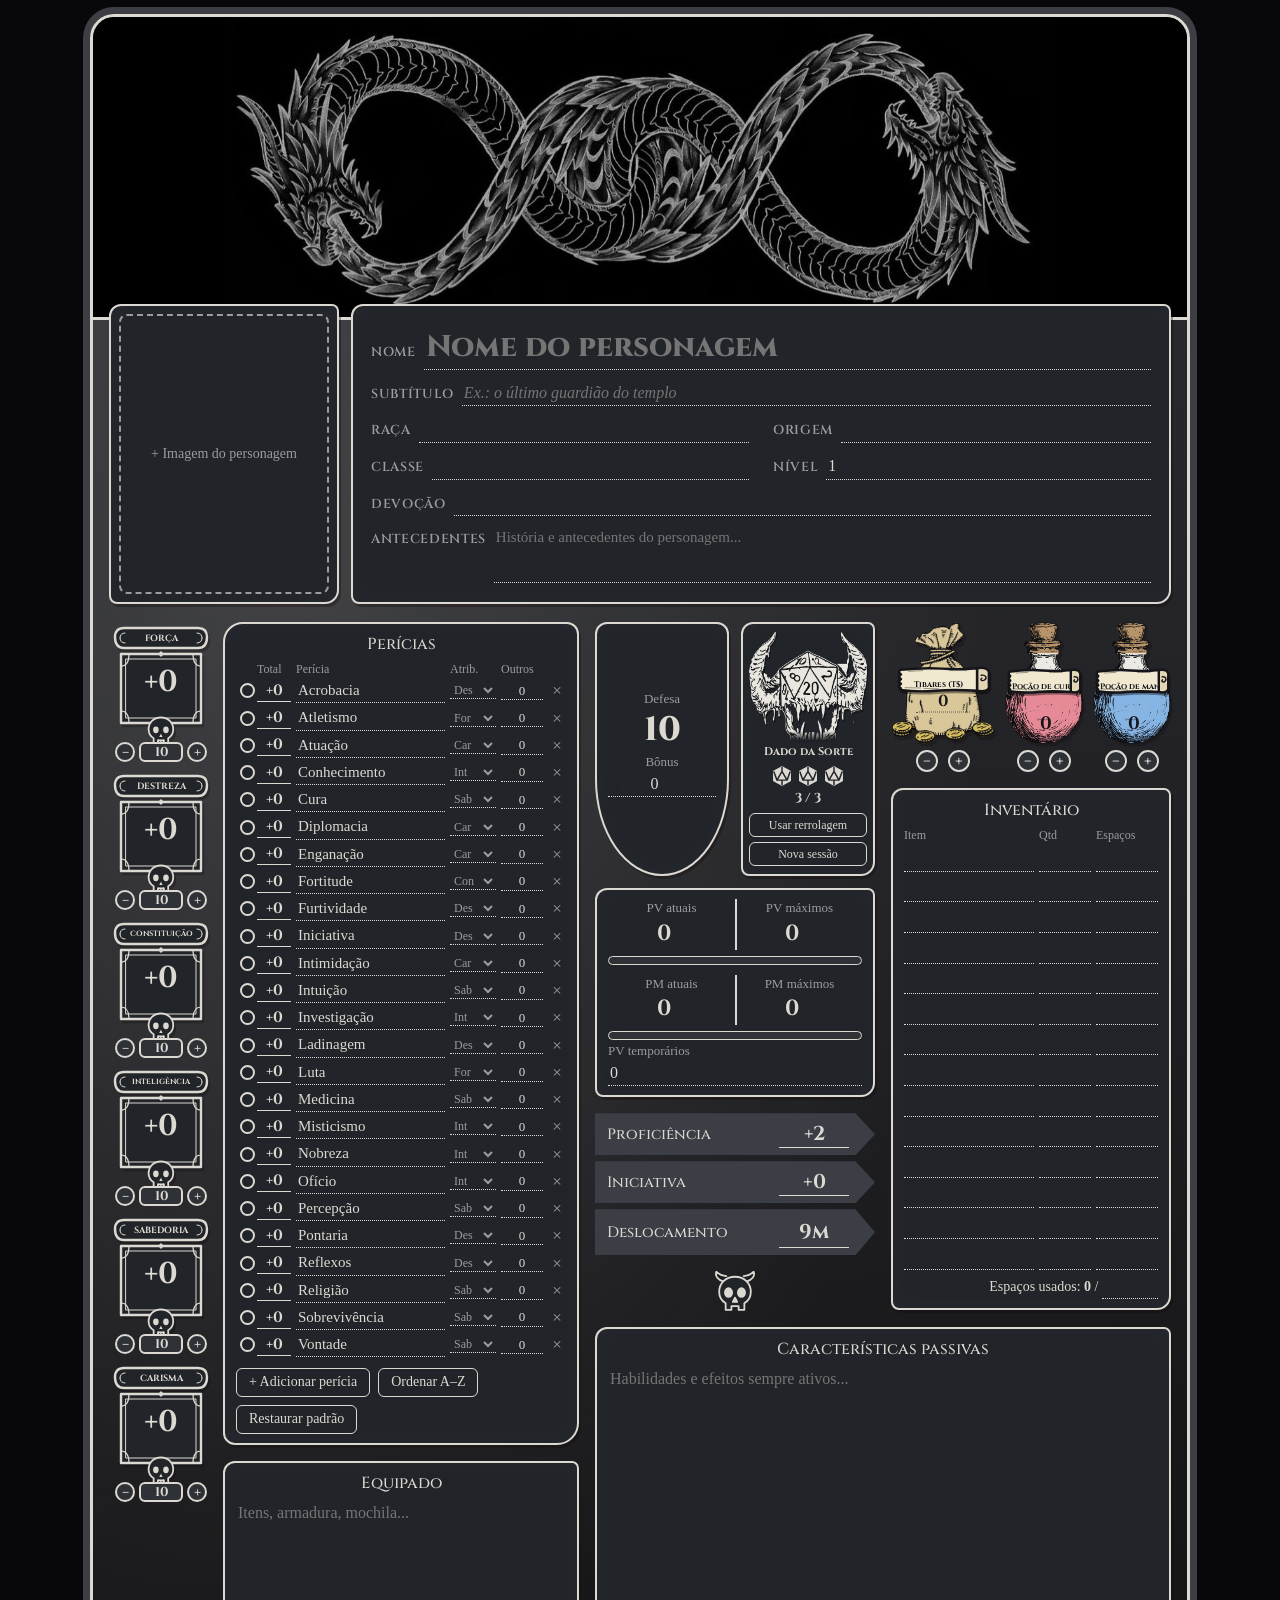
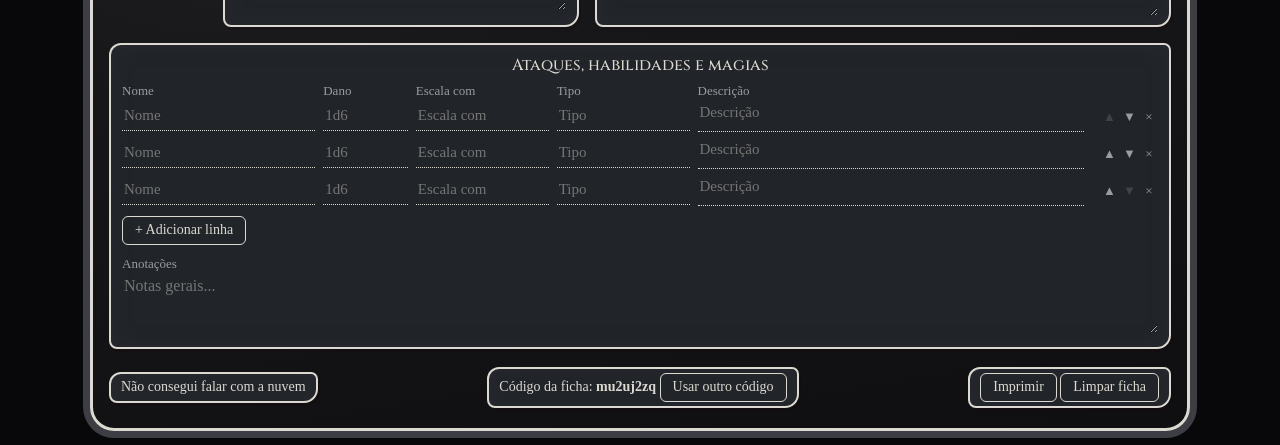
==== index.html @ 308808c6 "refactor: modularizar CSS, JS e ativos de imagem da ficha e mesa do mestre" ====
<!DOCTYPE html>
<html lang="pt-BR">
<head>
<meta charset="utf-8">
<meta name="color-scheme" content="dark">
<meta name="viewport" content="width=device-width, initial-scale=1, viewport-fit=cover">
<title>Ficha</title>
<link rel="stylesheet" href="https://fonts.googleapis.com/css2?family=Cinzel:wght@500;800&family=IM+Fell+English:ital@0;1&display=swap">
<link rel="stylesheet" href="css/theme.css">
<link rel="stylesheet" href="css/sheet.css">
</head>
<body>
<div class="mbar" id="mbar" hidden><span id="mtxt"></span><button type="button" id="mtog"></button></div>
<div class="sheet" id="sheet">
<div class="dragon"><img alt="Dois dragões em forma de infinito" src="assets/img/dragon-banner.jpg"></div>

<div class="top">
  <div class="box portrait">
    <label class="pic" id="pic" title="Toque para escolher a imagem do personagem"><img id="picimg" alt="Imagem do personagem" hidden><span id="picph">+ Imagem do personagem</span><input type="file" id="picfile" accept="image/*" hidden></label>
    <button type="button" id="picdel" hidden>Remover imagem</button>
    <input type="hidden" data-k="img">
  </div>
  <div class="box info">
    <label class="ir full nm"><span class="il">Nome</span><input data-k="nome" placeholder="Nome do personagem" aria-label="Nome do personagem"></label>
    <label class="ir full sb"><span class="il">Subtítulo</span><input data-k="subtitulo" placeholder="Ex.: o último guardião do templo"></label>
    <label class="ir"><span class="il">Raça</span><input data-k="raca"></label>
    <label class="ir"><span class="il">Origem</span><input data-k="origem"></label>
    <label class="ir"><span class="il">Classe</span><input data-k="classe"></label>
    <label class="ir"><span class="il">Nível</span><input data-k="nivel" id="nivel" type="number" min="1" max="20" value="1"></label>
    <label class="ir full"><span class="il">Devoção</span><input data-k="devocao"></label>
    <label class="ir full bg"><span class="il">Antecedentes</span><textarea class="hx" rows="2" data-k="antecedentes" placeholder="História e antecedentes do personagem..."></textarea></label>
  </div>
</div>

<div class="main">
  <div class="left">
    <div class="stones" id="stones"></div>
    <div class="col">
      <div class="box skills"><h2>Perícias</h2><div class="hd"><span></span><span>Total</span><span>Perícia</span><span>Atrib.</span><span>Outros</span><span></span></div><div id="skills"></div><div class="row2"><button id="addsk">+ Adicionar perícia</button><button id="srtsk" title="Coloca as perícias em ordem alfabética">Ordenar A–Z</button><button id="rstsk" title="Traz de volta as perícias padrão removidas">Restaurar padrão</button></div></div>
      <div class="box"><h2>Equipado</h2><textarea data-k="eqp" placeholder="Itens, armadura, mochila..." style="min-height:110px"></textarea></div>
    </div>
  </div>

  <div class="mr"><div class="mrt">
  <div class="col">
    <div class="vit">
      <div class="vcol"><div class="box shield"><span class="l">Defesa</span><strong id="defesa">10</strong><span class="l">Bônus</span><input data-k="defx" id="defx" type="number" value="0"></div><div class="box dado"><img alt="" src="assets/img/d20-lucky.png"><div class="dt">Dado da Sorte</div><div class="pips" id="pips"></div><div class="dcnt" id="dcnt">3 / 3</div><input type="number" id="dado" data-k="dado" value="3" min="0" max="3" hidden aria-hidden="true"><div class="dbtn"><button type="button" id="dusar">Usar rerrolagem</button><button type="button" id="drec" title="Recarrega os 3 dados para uma nova sessão">Nova sessão</button></div></div></div>
      <div>
        <div class="box">
          <div class="book"><div><span class="l">PV atuais</span><input data-k="pv" id="pv" type="number" value="0"></div><div><span class="l">PV máximos</span><input data-k="pvm" id="pvm" type="number" value="0"></div></div>
          <div class="bar"><i id="bpv" style="background:var(--pv)"></i></div>
          <div class="book"><div><span class="l">PM atuais</span><input data-k="pm" id="pm" type="number" value="0"></div><div><span class="l">PM máximos</span><input data-k="pmm" id="pmm" type="number" value="0"></div></div>
          <div class="bar" style="margin-bottom:2px"><i id="bpm" style="background:var(--pm)"></i></div>
          <label><span class="l">PV temporários</span><input data-k="pvt" type="number" value="0"></label>
        </div>
      </div>
    </div>
    <div>
      <div class="sign"><span>Proficiência</span><strong id="prof">+2</strong></div>
      <div class="sign"><span>Iniciativa</span><strong id="ini">0</strong></div>
      <div class="sign"><span>Deslocamento</span><input data-k="desl" value="9m"></div>
    </div>
    <svg class="skull" viewBox="0 0 64 64" fill="var(--paper)" stroke="var(--ink)" stroke-width="2.5" stroke-linecap="round" stroke-linejoin="round" aria-hidden="true"><path d="M17 15C8 13 4 7 6 1c4 4 9 6 14 6M47 15c9-2 13-8 11-14-4 4-9 6-14 6" fill="none"/><path d="M32 8C19 8 10 17 10 29c0 8 4 13 9 16v9h8v-5h10v5h8v-9c5-3 9-8 9-16C54 17 45 8 32 8z"/><ellipse cx="23" cy="30" rx="5" ry="6" fill="var(--ink)"/><ellipse cx="41" cy="30" rx="5" ry="6" fill="var(--ink)"/><path d="M32 37l-3 6h6z" fill="var(--ink)"/></svg>
      </div>

  <div class="col">
    <div class="coins"><div class="vwrap"><div class="vessel pouch"><img alt="" src="assets/img/coin-pouch.png"><input class="cn" data-k="cn0" value="Tibares (T$)" aria-label="Nome da moeda"><div class="num"><input data-k="tib" id="tib" type="number" min="0" value="0" aria-label="Quantidade"></div></div><div class="pm"><button type="button" class="sp" data-step="-1" data-t="tib" aria-label="Diminuir">−</button><button type="button" class="sp" data-step="1" data-t="tib" aria-label="Aumentar">+</button></div></div><div class="vwrap"><div class="vessel flask"><img alt="" src="assets/img/flask-cura.png"><input class="cn" data-k="cl" value="Poção de cura" aria-label="Nome da poção"><div class="num"><input data-k="cq" id="cq" type="number" min="0" value="0" aria-label="Quantidade"></div></div><div class="pm"><button type="button" class="sp" data-step="-1" data-t="cq" aria-label="Diminuir">−</button><button type="button" class="sp" data-step="1" data-t="cq" aria-label="Aumentar">+</button></div></div><div class="vwrap"><div class="vessel flask"><img alt="" src="assets/img/flask-mana.png"><input class="cn" data-k="ml" value="Poção de mana" aria-label="Nome da poção"><div class="num"><input data-k="mq" id="mq" type="number" min="0" value="0" aria-label="Quantidade"></div></div><div class="pm"><button type="button" class="sp" data-step="-1" data-t="mq" aria-label="Diminuir">−</button><button type="button" class="sp" data-step="1" data-t="mq" aria-label="Aumentar">+</button></div></div></div>
    <div class="box"><h2>Inventário</h2><div class="inv hd"><span>Item</span><span>Qtd</span><span>Espaços</span></div><div id="inv"></div><div class="invt">Espaços usados: <b id="usado">0</b> / <input data-k="carga" id="carga" type="number" aria-label="Limite de espaços" style="width:56px;text-align:center"></div></div>
  </div>
  </div>
  <div class="box fill"><h2>Características passivas</h2><textarea data-k="pas" placeholder="Habilidades e efeitos sempre ativos..." style="min-height:200px"></textarea></div>
  </div>
</div>

<div class="box abox"><h2>Ataques, habilidades e magias</h2>
  <div class="hb hd"><span class="l">Nome</span><span class="l">Dano</span><span class="l">Escala com</span><span class="l">Tipo</span><span class="l">Descrição</span><span></span></div>
  <div id="habs"></div>
  <div class="row2"><button type="button" id="addhb">+ Adicionar linha</button></div>
  <label style="display:block;margin-top:10px"><span class="l">Anotações</span><textarea data-k="hab" placeholder="Notas gerais..." style="min-height:60px"></textarea></label>
  <datalist id="esc"><option value="Força"><option value="Destreza"><option value="Constituição"><option value="Inteligência"><option value="Sabedoria"><option value="Carisma"><option value="Nível"><option value="Não escala"></datalist>
  <datalist id="tip"><option value="Ataque"><option value="Truque"><option value="Magia preparada"></datalist>
</div>

<div class="foot"><span class="box" style="padding:4px 10px" id="cloud">Alterações são salvas neste navegador.</span><span class="box" id="codebox" style="padding:4px 10px">Código da ficha: <b id="code"></b> <button id="chcode">Usar outro código</button></span><span class="box" style="padding:4px 10px"><button id="print">Imprimir</button> <button id="clear">Limpar ficha</button></span></div>
</div>

<script src="js/config.js"></script>
<script src="js/calculations.js"></script>
<script src="js/storage.js"></script>
<script src="js/supabase-sync.js"></script>
<script src="js/sheet.js"></script>
</body>
</html>
---- css/theme.css ----
/* ==========================================================================
   Tema Base Compartilhado - Tormenta20 RPG
   Compatível com GitHub Pages e visual Dark Parchment
   ========================================================================== */

@import url('https://fonts.googleapis.com/css2?family=Cinzel:wght@500;700;800&family=IM+Fell+English:ital@0;1&display=swap');

:root {
  --bg: #08080a;
  --page: #08080a;
  --paper: #212428;
  --paper2: #2e3237;
  --panel: #212428;
  --ink: #dcd9d2;
  --muted: #9b9ba3;
  --rose1: #303135;
  --rose2: #0f0f11;
  --pv: #c63a4f;
  --pm: #5a97d0;
  color-scheme: dark;
  box-sizing: border-box;
  padding-top: env(safe-area-inset-top, 0px);
  padding-bottom: env(safe-area-inset-bottom, 0px);
}

@media (prefers-color-scheme: dark) {
  :root:not([data-theme="light"]) {
    --bg: #09090a;
    --page: #08080a;
    --rose1: #303135;
    --rose2: #0f0f11;
  }
}

:root[data-theme="dark"] {
  --bg: #09090a;
  --page: #08080a;
  --rose1: #303135;
  --rose2: #0f0f11;
}

* {
  box-sizing: border-box;
}

html {
  scroll-padding-top: env(safe-area-inset-top, 0px);
}

body {
  margin: 0;
  color: var(--ink);
  font: 16px/1.35 "IM Fell English", Georgia, serif;
}
---- css/sheet.css ----
/* ==========================================================================
   Estilos da Ficha do Personagem - Tormenta20 RPG
   ========================================================================== */

body {
  background: var(--page);
}

.sheet {
  max-width: 1100px;
  margin: 14px auto;
  border: 3px solid var(--ink);
  border-radius: 24px;
  box-shadow: 0 0 0 7px #3d3e43;
  background: radial-gradient(ellipse at 18% 28%, rgba(255, 255, 255, 0.12), transparent 55%),
              linear-gradient(170deg, var(--rose1), var(--rose2));
  padding: 0 16px 20px;
  overflow: hidden;
}

@media (max-width: 1130px) {
  .sheet {
    margin: 10px 10px;
  }
}

.dragon {
  margin: 0 -16px;
  background: #000;
  border-bottom: 3px solid var(--ink);
}

.dragon img {
  display: block;
  width: 100%;
  height: auto;
  max-height: 300px;
  object-fit: contain;
  margin: 0 auto;
}

.box {
  background: var(--paper);
  border: 2.5px solid var(--ink);
  border-radius: 12px 7px 14px 8px;
  padding: 9px 11px;
  box-shadow: inset 0 0 22px rgba(60, 60, 72, 0.22), 2px 3px 0 rgba(20, 10, 12, 0.35);
}

.l {
  display: block;
  font-size: 13px;
  color: var(--muted);
}

input,
textarea {
  font: inherit;
  color: var(--ink);
  background: transparent;
  border: 0;
  border-bottom: 1px dotted var(--ink);
  width: 100%;
  min-width: 0;
  padding: 2px 2px;
}

input:focus-visible,
textarea:focus-visible {
  outline: 2px solid var(--pm);
  outline-offset: 1px;
  background: rgba(255, 255, 255, 0.08);
}

h2 {
  font: 500 16px Cinzel, Georgia, serif;
  margin: 0 0 6px;
  text-align: center;
}

.top {
  display: grid;
  grid-template-columns: 230px minmax(0, 1fr);
  gap: 12px;
  margin: -16px 0 18px;
  position: relative;
  align-items: stretch;
}

.top .name {
  border-radius: 6px 34px 6px 34px;
  text-align: center;
  padding-top: 12px;
}

.top .name input {
  font: 800 clamp(24px, 4.5vw, 36px) Cinzel, Georgia, serif;
  text-align: center;
  border-bottom: 0;
}

.two {
  display: grid;
  grid-template-columns: 1fr 1fr;
  gap: 8px;
}

.top > .box.two {
  align-content: center;
}

.top > .box.one {
  display: flex;
  flex-direction: column;
  justify-content: center;
}

.top .sub .l,
.top .sub input {
  text-align: center;
}

.top .sub input {
  font-style: italic;
}

.main {
  display: grid;
  grid-template-columns: 470px minmax(0, 1fr) minmax(0, 1fr);
  gap: 16px;
  align-items: stretch;
}

.left {
  display: grid;
  grid-template-columns: 104px 1fr;
  gap: 10px;
  align-items: start;
}

.stones {
  display: flex;
  flex-direction: column;
  gap: 8px;
}

.stone {
  background: var(--paper);
  border: 2.5px solid var(--ink);
  border-radius: 46% 54% 48% 52%/52% 46% 54% 48%;
  text-align: center;
  padding: 7px 2px 8px;
  box-shadow: inset 0 0 14px rgba(60, 60, 72, 0.24), 2px 3px 0 rgba(20, 10, 12, 0.35);
}

.stone span {
  display: block;
  font-size: 12px;
  line-height: 1.1;
  margin-bottom: 3px;
}

.stone input {
  width: 46px;
  height: 46px;
  border: 2px solid var(--ink);
  border-radius: 50%;
  text-align: center;
  font: 700 21px Cinzel, serif;
  background: var(--paper2);
  padding: 0;
}

.skills {
  border-radius: 20px 12px 22px 12px;
}

.sk {
  display: grid;
  grid-template-columns: 16px 34px minmax(90px, 1fr) 46px 42px 18px;
  gap: 5px;
  align-items: center;
  font-size: 15px;
  padding: 1px 0;
}

.sk small {
  color: var(--muted);
}

.sk b {
  text-align: center;
  border-bottom: 1px solid var(--ink);
  font: 700 15px Cinzel, serif;
}

.sk .o {
  text-align: center;
  font-size: 13px;
  padding: 0;
}

input[type=checkbox] {
  appearance: none;
  -webkit-appearance: none;
  width: 15px;
  height: 15px;
  border: 2px solid var(--ink);
  border-radius: 50%;
  background: transparent;
  padding: 0;
  cursor: pointer;
}

input[type=checkbox]:checked {
  background: var(--pv);
}

.hd {
  display: grid;
  grid-template-columns: 16px 34px minmax(90px, 1fr) 46px 42px 18px;
  gap: 5px;
  font-size: 12px;
  color: var(--muted);
}

.col {
  display: flex;
  flex-direction: column;
  gap: 16px;
}

.vit {
  display: grid;
  grid-template-columns: minmax(0, 1fr);
  gap: 12px;
  align-items: start;
}

.shield {
  text-align: center;
  border-radius: 12px 12px 50% 50%/12px 12px 38% 38%;
  padding-bottom: 16px;
}

.shield strong {
  display: block;
  font: 800 34px Cinzel, serif;
}

.shield input {
  text-align: center;
}

.book {
  display: grid;
  grid-template-columns: 1fr 1fr;
  margin-bottom: 6px;
}

.book > div {
  text-align: center;
}

.book > div + div {
  border-left: 2px solid var(--ink);
}

.book input {
  text-align: center;
  font: 700 22px Cinzel, serif;
  border-bottom: 0;
}

.bar {
  height: 9px;
  border: 1.5px solid var(--ink);
  border-radius: 5px;
  background: var(--paper2);
  overflow: hidden;
  margin: 2px 0 10px;
}

.bar i {
  display: block;
  height: 100%;
  width: 0;
  transition: width 0.25s;
}

.sign {
  background: #3b3e45;
  border: 0;
  clip-path: polygon(0 0, 93% 0, 100% 50%, 93% 100%, 0 100%);
  padding: 7px 26px 7px 12px;
  display: flex;
  justify-content: space-between;
  align-items: center;
  gap: 8px;
  margin-bottom: 6px;
  font: 500 15px Cinzel, Georgia, serif;
}

.sign input,
.sign strong {
  width: 70px;
  text-align: center;
  font: 700 20px Cinzel, serif;
  border-bottom: 1px solid var(--ink);
}

.skull {
  display: block;
  margin: -6px auto;
  width: 46px;
  height: 46px;
}

.atk {
  display: grid;
  grid-template-columns: 2fr 1fr 1fr 1fr;
  gap: 5px;
  margin-bottom: 5px;
}

.atk.hd {
  margin-bottom: 2px;
}

textarea {
  border: 0;
  resize: vertical;
  min-height: 140px;
}

.coins {
  display: grid;
  grid-template-columns: 1.334fr 1fr 1fr;
  gap: 10px;
  align-items: end;
}

.coins .stone {
  padding: 8px 4px;
}

.coins .stone input {
  width: 100%;
  height: auto;
  border: 0;
  border-bottom: 1px dotted var(--ink);
  border-radius: 0;
  font-size: 18px;
  text-align: center;
}

.coins .stone input.cn {
  font-size: 11px;
  border-bottom: 0;
  margin-bottom: 2px;
  text-align: center;
}

.foot {
  margin-top: 18px;
  display: flex;
  justify-content: space-between;
  gap: 10px;
  flex-wrap: wrap;
  align-items: center;
  font-size: 14px;
}

button {
  font: inherit;
  background: transparent;
  color: var(--ink);
  border: 1.5px solid var(--ink);
  border-radius: 6px;
  padding: 4px 12px;
  cursor: pointer;
}

button:hover {
  background: var(--paper2);
}

button:focus-visible {
  outline: 2px solid var(--pm);
  outline-offset: 1px;
}

@media (max-width: 1100px) {
  .main {
    grid-template-columns: 1fr 1fr;
  }
  .left {
    grid-column: 1 / -1;
  }
  .mr {
    grid-column: 1 / -1;
  }
}

@media (max-width: 900px) {
  .hb,
  .hb.hd {
    grid-template-columns: 1fr 1fr 1fr 66px;
  }
  .hb.hd {
    display: none;
  }
  .hb {
    padding-bottom: 8px;
    border-bottom: 1px dashed var(--muted);
  }
  .hb > :nth-child(1) {
    grid-column: 1 / 4;
    grid-row: 1;
  }
  .hb > .ac {
    grid-column: 4;
    grid-row: 1;
  }
  .hb > .hx {
    grid-column: 1 / 4;
  }
}

@media (max-width: 700px) {
  .top {
    grid-template-columns: 1fr;
  }
  .portrait {
    max-width: 260px;
    width: 100%;
    margin: 0 auto;
  }
  .info {
    grid-template-columns: 1fr;
  }
}

@media (max-width: 640px) {
  .main {
    grid-template-columns: 1fr;
  }
  .top {
    grid-template-columns: 1fr;
  }
  .top .name {
    order: -2;
  }
  .top .sub {
    order: -1;
  }
  .top .raca {
    order: 1;
  }
  .top .origem {
    order: 2;
  }
  .mrt {
    grid-template-columns: 1fr;
  }
}

@media print {
  .sheet {
    box-shadow: none;
    margin: 0;
  }
  .foot button {
    display: none;
  }
  .mbar {
    display: none;
  }
}

.inv {
  display: grid;
  grid-template-columns: 1fr 52px 62px;
  gap: 5px;
  margin-bottom: 4px;
}

.inv.hd {
  display: grid;
  grid-template-columns: 1fr 52px 62px;
  font-size: 12px;
  color: var(--muted);
  margin-bottom: 2px;
}

.inv input[type=number] {
  text-align: center;
}

.invt {
  text-align: right;
  margin-top: 6px;
  font-size: 14px;
}

.invt input {
  display: inline-block;
}

.over {
  color: var(--pv);
}

.sn {
  display: contents;
}

.sn input {
  flex: 1;
}

select {
  font: inherit;
  font-size: 12px;
  color: var(--muted);
  background: transparent;
  border: 0;
  border-bottom: 1px dotted var(--ink);
  padding: 0;
  width: 50px;
}

button.x {
  border: 0;
  padding: 0;
  width: 18px;
  font-size: 17px;
  line-height: 1;
  color: var(--muted);
}

button.x:hover {
  color: var(--pv);
  background: transparent;
}

.row2 {
  display: flex;
  gap: 8px;
  flex-wrap: wrap;
  margin-top: 10px;
  font-size: 14px;
}

.stone .mod {
  display: block;
  width: 46px;
  height: 46px;
  margin: 0 auto 4px;
  border: 2px solid var(--ink);
  border-radius: 50%;
  background: var(--paper2);
  font: 700 21px/42px Cinzel, serif;
}

.stone input {
  width: 46px;
  height: 24px;
  border-radius: 6px;
  font-size: 15px;
}

.sk select {
  width: 46px;
}

.sk .o {
  width: 100%;
  -moz-appearance: textfield;
  appearance: textfield;
}

.sk .o::-webkit-inner-spin-button,
.sk .o::-webkit-outer-spin-button {
  -webkit-appearance: none;
  margin: 0;
}

.at {
  position: relative;
  width: 100px;
  height: 140px;
  margin: 0 auto;
}

.at .fr {
  position: absolute;
  left: 0;
  top: 0;
  width: 100%;
  height: 100%;
  filter: drop-shadow(2px 3px 0 rgba(20, 10, 12, 0.3));
}

.fr .p {
  fill: var(--paper);
  stroke: var(--ink);
}

.fr .l {
  fill: none;
  stroke: var(--ink);
}

.fr .k {
  fill: var(--ink);
  stroke: none;
}

.at .an {
  position: absolute;
  top: 6px;
  left: 6px;
  right: 6px;
  text-align: center;
  font: 700 9px/20px Cinzel, Georgia, serif;
}

.at .an.lg {
  font-size: 7.5px;
}

.at .mod {
  position: absolute;
  top: 38px;
  left: 12px;
  right: 12px;
  height: 44px;
  margin: 0;
  text-align: center;
  font: 700 30px/44px Cinzel, serif;
}

.at input {
  position: absolute;
  left: 28px;
  top: 120px;
  width: 44px;
  height: 20px;
  padding: 0;
  border: 2px solid var(--ink);
  border-radius: 6px;
  background: var(--paper2);
  text-align: center;
  font: 700 13px Cinzel, serif;
  -moz-appearance: textfield;
  appearance: textfield;
}

.at input::-webkit-inner-spin-button,
.at input::-webkit-outer-spin-button {
  -webkit-appearance: none;
  margin: 0;
}

.at .sp {
  position: absolute;
  top: 120px;
  width: 20px;
  height: 20px;
  padding: 0;
  border: 2px solid var(--ink);
  border-radius: 50%;
  background: var(--paper2);
  color: var(--ink);
  font: 700 15px/15px Cinzel, serif;
  cursor: pointer;
}

.at .dn {
  left: 4px;
}

.at .up {
  right: 4px;
}

.coins .ic {
  display: block;
  width: 38px;
  height: 38px;
  margin: 0 auto 2px;
}

.coins .num {
  display: flex;
  justify-content: center;
  align-items: center;
  gap: 3px;
}

.coins .num input {
  flex: 1;
  min-width: 0;
  font-size: 17px;
  -moz-appearance: textfield;
  appearance: textfield;
}

.coins .num input::-webkit-inner-spin-button,
.coins .num input::-webkit-outer-spin-button {
  -webkit-appearance: none;
  margin: 0;
}

.coins .sp {
  flex: none;
  width: 18px;
  height: 18px;
  padding: 0;
  border: 2px solid var(--ink);
  border-radius: 50%;
  background: var(--paper2);
  color: var(--ink);
  font: 700 14px/12px Cinzel, serif;
  cursor: pointer;
}

.vessel {
  position: relative;
  width: 100%;
  aspect-ratio: 100/120;
  container-type: inline-size;
}

.vessel svg {
  position: absolute;
  left: 0;
  top: 0;
  width: 100%;
  height: 100%;
  filter: drop-shadow(2px 3px 0 rgba(20, 10, 12, 0.3));
}

.vessel img {
  position: absolute;
  left: 0;
  top: 0;
  width: 100%;
  height: 100%;
  pointer-events: none;
  filter: drop-shadow(2px 3px 0 rgba(20, 10, 12, 0.3));
  z-index: 0;
}

.vessel .cn {
  position: absolute;
  width: auto;
  padding: 0;
  border: 0;
  background: transparent;
  text-align: center;
  font: 700 10.5px Cinzel, Georgia, serif;
  color: #15151a;
  border-bottom: 1px dotted rgba(21, 21, 26, 0.6);
  z-index: 2;
}

.vessel .num {
  position: absolute;
  display: flex;
  align-items: center;
  gap: 3px;
  z-index: 2;
}

.vessel .num input {
  flex: 1;
  min-width: 0;
  width: auto;
  padding: 0;
  text-align: center;
  font: 700 17px Cinzel, serif;
  color: #15151a;
  border-bottom: 1px dotted rgba(21, 21, 26, 0.6);
}

.vessel.pouch {
  aspect-ratio: 404/474;
}

.vessel.flask {
  aspect-ratio: 867/1357;
}

.vessel::before {
  content: "";
  position: absolute;
  z-index: 1;
  background: url("data:image/svg+xml,%3Csvg%20xmlns%3D%22http%3A%2F%2Fwww.w3.org%2F2000%2Fsvg%22%20viewBox%3D%220%200%20160%2070%22%20preserveAspectRatio%3D%22none%22%20stroke-linejoin%3D%22round%22%20stroke-linecap%3D%22round%22%3E%3Cpath%20d%3D%22M136%206C150%202%20158%2010%20156%2022L156%2050C158%2062%20150%2068%20136%2064Z%22%20fill%3D%22%23e3d6b4%22%20stroke%3D%22%2315151a%22%20stroke-width%3D%222.4%22%20vector-effect%3D%22non-scaling-stroke%22%2F%3E%3Cpath%20d%3D%22M143%2024C150%2022%20154%2030%20149%2036C145%2040%20140%2036%20144%2032%22%20fill%3D%22none%22%20stroke%3D%22%2315151a%22%20stroke-width%3D%221.4%22%20vector-effect%3D%22non-scaling-stroke%22%2F%3E%3Cpath%20d%3D%22M6%2010L3%2016L7%2022L3%2028L7%2034L3%2040L7%2046L3%2052L7%2058L6%2062Q36%2068%2066%2064T136%2064L136%206Q106%2010%2076%207T6%2010Z%22%20fill%3D%22%23f1e8d0%22%20stroke%3D%22%2315151a%22%20stroke-width%3D%222.4%22%20vector-effect%3D%22non-scaling-stroke%22%2F%3E%3Cpath%20d%3D%22M14%2056L40%2057M46%2058L70%2059M20%2014L44%2012M90%2012L118%2012%22%20fill%3D%22none%22%20stroke%3D%22%2315151a%22%20stroke-width%3D%22.9%22%20stroke-opacity%3D%22.45%22%20vector-effect%3D%22non-scaling-stroke%22%2F%3E%3C%2Fsvg%3E") no-repeat center/100% 100%;
  pointer-events: none;
  filter: drop-shadow(1px 2px 0 rgba(0, 0, 0, 0.4));
}

.vessel.pouch::before {
  left: 6%;
  right: 4%;
  top: 36%;
  height: 22%;
}

.vessel.flask::before {
  left: 3%;
  right: 1%;
  top: 38%;
  height: 21%;
}

.vessel.pouch .cn {
  left: 11%;
  right: 19%;
  top: 47%;
  font-size: clamp(8px, 4.95cqw, 16px);
}

.vessel.flask .cn {
  left: 9%;
  right: 17%;
  top: 48.5%;
  font-size: clamp(8px, 6.6cqw, 16px);
}

.vessel.pouch .num {
  left: 24%;
  right: 24%;
  top: 65%;
  transform: translateY(-50%);
}

.vessel.pouch .num input {
  font-size: 16px;
}

.vessel.flask .num {
  left: 28%;
  right: 22%;
  top: 73%;
}

.vessel.flask .num input {
  font-size: 18px;
}

.pm {
  display: flex;
  justify-content: center;
  gap: 10px;
  margin-top: 6px;
}

.pm .sp {
  width: 22px;
  height: 22px;
  font-size: 16px;
  line-height: 14px;
}

.fill {
  display: flex;
  flex-direction: column;
}

.fill textarea {
  flex: 1;
}

.vcol {
  display: grid;
  grid-template-columns: minmax(0, 1fr) minmax(0, 1fr);
  gap: 12px;
  align-items: stretch;
}

.vcol .shield {
  display: flex;
  flex-direction: column;
  justify-content: center;
  padding-bottom: 20px;
}

.dado {
  text-align: center;
  padding: 8px 6px;
}

.dado img {
  display: block;
  width: 100%;
  height: auto;
  filter: drop-shadow(1px 2px 0 rgba(0, 0, 0, 0.5));
}

.dado .dt {
  font: 700 11px Cinzel, Georgia, serif;
  margin-top: 4px;
}

.pips {
  display: flex;
  justify-content: center;
  gap: 4px;
  margin: 6px 0 2px;
}

.pip {
  width: 22px;
  height: 22px;
  fill: none;
  stroke: var(--ink);
  stroke-width: 1.6;
  stroke-linejoin: round;
  opacity: 0.35;
}

.pip path {
  stroke: var(--ink);
}

.pip.on {
  fill: var(--ink);
  opacity: 1;
}

.pip.on path {
  stroke: var(--paper);
}

.dcnt {
  font: 700 13px Cinzel, serif;
}

.dbtn {
  display: flex;
  flex-direction: column;
  gap: 5px;
  margin-top: 6px;
}

.dbtn button {
  font-size: 12px;
  padding: 3px 4px;
}

.dbtn button:disabled {
  opacity: 0.4;
  cursor: default;
}

.atkbox {
  padding: 6px 9px;
}

.atkbox h2 {
  font-size: 15px;
  margin-bottom: 3px;
}

.atk {
  gap: 4px;
  margin-bottom: 2px;
}

.atk input {
  font-size: 14px;
  padding: 0 2px;
}

.abox {
  margin-top: 16px;
}

.hb,
.hb.hd {
  display: grid;
  grid-template-columns: 1.6fr 0.7fr 1.1fr 1.1fr 3.2fr 66px;
  gap: 8px;
  margin-bottom: 6px;
  align-items: start;
}

.hb.hd {
  margin-bottom: 2px;
}

.hb input {
  font-size: 15px;
  height: 30px;
}

.hb .x {
  height: 30px;
}

.ac {
  display: flex;
  gap: 2px;
  justify-content: flex-end;
  align-items: center;
  height: 30px;
}

.ac .x {
  padding: 0 3px;
  font-size: 13px;
}

.ac .x:disabled {
  opacity: 0.25;
  cursor: default;
}

.hx {
  min-height: 30px;
  resize: none;
  overflow: hidden;
  border-bottom: 1px dotted var(--ink);
  font-size: 15px;
  line-height: 1.3;
  padding: 2px;
}

.col > .fill {
  flex: 1 1 auto;
}

.mbar {
  position: sticky;
  top: 0;
  z-index: 5;
  display: flex;
  justify-content: space-between;
  align-items: center;
  gap: 10px;
  flex-wrap: wrap;
  max-width: 1100px;
  margin: 10px auto 0;
  padding: 8px 12px;
  background: var(--paper);
  border: 2.5px solid var(--ink);
  border-radius: 10px;
  font-size: 15px;
}

.mbar[hidden] {
  display: none;
}

.mbar.on {
  border-color: var(--pv);
}

@media (max-width: 1130px) {
  .mbar {
    margin: 10px 10px 0;
  }
}

.mr {
  grid-column: 2 / 4;
  display: flex;
  flex-direction: column;
  gap: 16px;
  min-width: 0;
}

.mrt {
  display: grid;
  grid-template-columns: minmax(0, 1fr) minmax(0, 1fr);
  gap: 16px;
  align-items: start;
}

.mr > .fill {
  flex: 1 1 auto;
}

.portrait {
  padding: 8px;
  display: flex;
  flex-direction: column;
  gap: 6px;
}

.pic {
  display: flex;
  align-items: center;
  justify-content: center;
  aspect-ratio: 3/4;
  width: 100%;
  border: 2px dashed var(--muted);
  border-radius: 8px;
  overflow: hidden;
  cursor: pointer;
  color: var(--muted);
  text-align: center;
  font-size: 14px;
  padding: 8px;
}

.pic.has {
  border: 2px solid var(--ink);
  padding: 0;
}

.pic img {
  width: 100%;
  height: 100%;
  object-fit: cover;
  display: block;
}

.pic img[hidden],
.pic span[hidden],
#picdel[hidden] {
  display: none;
}

#picdel {
  font: inherit;
  font-size: 13px;
  background: none;
  color: var(--muted);
  border: 1.5px solid var(--muted);
  border-radius: 6px;
  padding: 2px 8px;
  cursor: pointer;
}

.info {
  display: grid;
  grid-template-columns: 1fr 1fr;
  column-gap: 24px;
  row-gap: 10px;
  align-content: center;
  padding: 12px 18px;
}

.ir {
  display: flex;
  align-items: baseline;
  gap: 8px;
  min-width: 0;
}

.ir.full {
  grid-column: 1 / -1;
}

.il {
  font: 600 13px Cinzel, Georgia, serif;
  letter-spacing: 0.05em;
  text-transform: uppercase;
  color: var(--muted);
  white-space: nowrap;
}

.ir input,
.ir textarea {
  flex: 1;
  min-width: 0;
}

.ir.nm input {
  font: 800 clamp(20px, 3.6vw, 30px) Cinzel, Georgia, serif;
  border-bottom: 1px dotted var(--ink);
}

.ir.sb input {
  font-style: italic;
}

.ir.bg {
  align-items: flex-start;
}

.ir.bg .il {
  padding-top: 4px;
}

.ir.bg .hx {
  min-height: 56px;
}
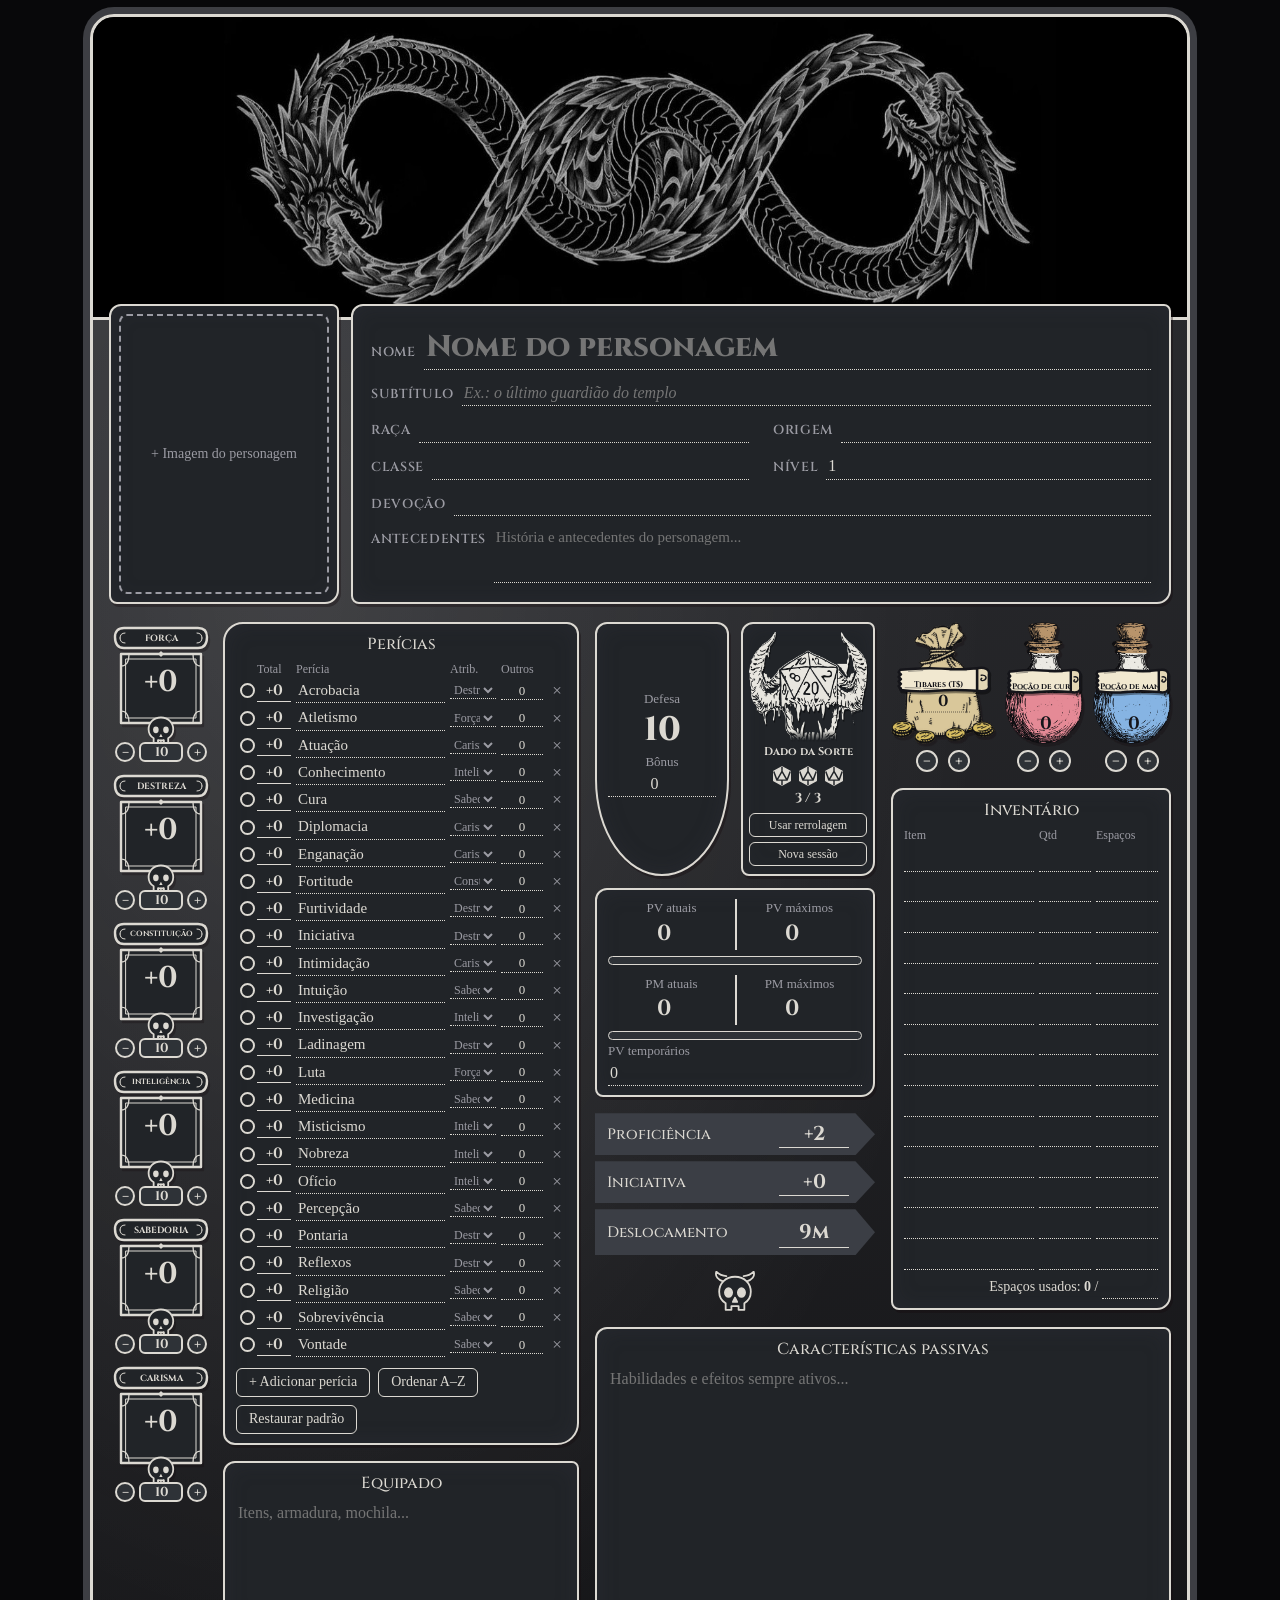
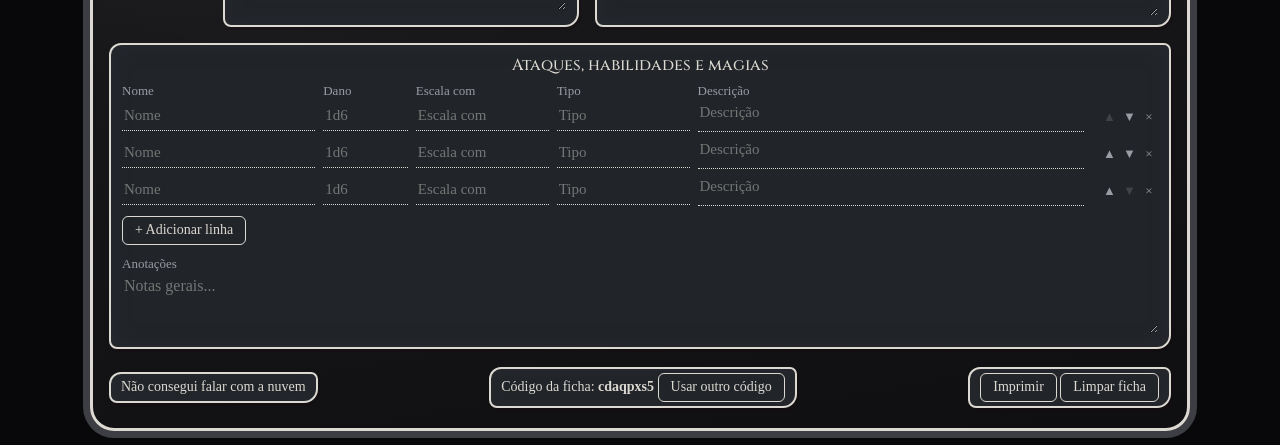
==== commit 99672a1f: "refactor: renomear variaveis do codigo e chaves do banco de dados para nomes semanticos em portugues" ====
--- a/index.html
+++ b/index.html
@@ -18,7 +18,7 @@
   <div class="box portrait">
     <label class="pic" id="pic" title="Toque para escolher a imagem do personagem"><img id="picimg" alt="Imagem do personagem" hidden><span id="picph">+ Imagem do personagem</span><input type="file" id="picfile" accept="image/*" hidden></label>
     <button type="button" id="picdel" hidden>Remover imagem</button>
-    <input type="hidden" data-k="img">
+    <input type="hidden" data-k="imagem">
   </div>
   <div class="box info">
     <label class="ir full nm"><span class="il">Nome</span><input data-k="nome" placeholder="Nome do personagem" aria-label="Nome do personagem"></label>
@@ -37,38 +37,38 @@
     <div class="stones" id="stones"></div>
     <div class="col">
       <div class="box skills"><h2>Perícias</h2><div class="hd"><span></span><span>Total</span><span>Perícia</span><span>Atrib.</span><span>Outros</span><span></span></div><div id="skills"></div><div class="row2"><button id="addsk">+ Adicionar perícia</button><button id="srtsk" title="Coloca as perícias em ordem alfabética">Ordenar A–Z</button><button id="rstsk" title="Traz de volta as perícias padrão removidas">Restaurar padrão</button></div></div>
-      <div class="box"><h2>Equipado</h2><textarea data-k="eqp" placeholder="Itens, armadura, mochila..." style="min-height:110px"></textarea></div>
+      <div class="box"><h2>Equipado</h2><textarea data-k="equipamento" placeholder="Itens, armadura, mochila..." style="min-height:110px"></textarea></div>
     </div>
   </div>
 
   <div class="mr"><div class="mrt">
   <div class="col">
     <div class="vit">
-      <div class="vcol"><div class="box shield"><span class="l">Defesa</span><strong id="defesa">10</strong><span class="l">Bônus</span><input data-k="defx" id="defx" type="number" value="0"></div><div class="box dado"><img alt="" src="assets/img/d20-lucky.png"><div class="dt">Dado da Sorte</div><div class="pips" id="pips"></div><div class="dcnt" id="dcnt">3 / 3</div><input type="number" id="dado" data-k="dado" value="3" min="0" max="3" hidden aria-hidden="true"><div class="dbtn"><button type="button" id="dusar">Usar rerrolagem</button><button type="button" id="drec" title="Recarrega os 3 dados para uma nova sessão">Nova sessão</button></div></div></div>
+      <div class="vcol"><div class="box shield"><span class="l">Defesa</span><strong id="defesa">10</strong><span class="l">Bônus</span><input data-k="defesa_bonus" id="defesa_bonus" type="number" value="0"></div><div class="box dado"><img alt="" src="assets/img/d20-lucky.png"><div class="dt">Dado da Sorte</div><div class="pips" id="pips"></div><div class="dcnt" id="dcnt">3 / 3</div><input type="number" id="dado" data-k="dados_sorte_qtd" value="3" min="0" max="3" hidden aria-hidden="true"><div class="dbtn"><button type="button" id="dusar">Usar rerrolagem</button><button type="button" id="drec" title="Recarrega os 3 dados para uma nova sessão">Nova sessão</button></div></div></div>
       <div>
         <div class="box">
-          <div class="book"><div><span class="l">PV atuais</span><input data-k="pv" id="pv" type="number" value="0"></div><div><span class="l">PV máximos</span><input data-k="pvm" id="pvm" type="number" value="0"></div></div>
+          <div class="book"><div><span class="l">PV atuais</span><input data-k="vida_atual" id="vida_atual" type="number" value="0"></div><div><span class="l">PV máximos</span><input data-k="vida_maxima" id="vida_maxima" type="number" value="0"></div></div>
           <div class="bar"><i id="bpv" style="background:var(--pv)"></i></div>
-          <div class="book"><div><span class="l">PM atuais</span><input data-k="pm" id="pm" type="number" value="0"></div><div><span class="l">PM máximos</span><input data-k="pmm" id="pmm" type="number" value="0"></div></div>
+          <div class="book"><div><span class="l">PM atuais</span><input data-k="mana_atual" id="mana_atual" type="number" value="0"></div><div><span class="l">PM máximos</span><input data-k="mana_maxima" id="mana_maxima" type="number" value="0"></div></div>
           <div class="bar" style="margin-bottom:2px"><i id="bpm" style="background:var(--pm)"></i></div>
-          <label><span class="l">PV temporários</span><input data-k="pvt" type="number" value="0"></label>
+          <label><span class="l">PV temporários</span><input data-k="vida_temporaria" id="vida_temporaria" type="number" value="0"></label>
         </div>
       </div>
     </div>
     <div>
       <div class="sign"><span>Proficiência</span><strong id="prof">+2</strong></div>
       <div class="sign"><span>Iniciativa</span><strong id="ini">0</strong></div>
-      <div class="sign"><span>Deslocamento</span><input data-k="desl" value="9m"></div>
+      <div class="sign"><span>Deslocamento</span><input data-k="deslocamento" value="9m"></div>
     </div>
     <svg class="skull" viewBox="0 0 64 64" fill="var(--paper)" stroke="var(--ink)" stroke-width="2.5" stroke-linecap="round" stroke-linejoin="round" aria-hidden="true"><path d="M17 15C8 13 4 7 6 1c4 4 9 6 14 6M47 15c9-2 13-8 11-14-4 4-9 6-14 6" fill="none"/><path d="M32 8C19 8 10 17 10 29c0 8 4 13 9 16v9h8v-5h10v5h8v-9c5-3 9-8 9-16C54 17 45 8 32 8z"/><ellipse cx="23" cy="30" rx="5" ry="6" fill="var(--ink)"/><ellipse cx="41" cy="30" rx="5" ry="6" fill="var(--ink)"/><path d="M32 37l-3 6h6z" fill="var(--ink)"/></svg>
       </div>
 
   <div class="col">
-    <div class="coins"><div class="vwrap"><div class="vessel pouch"><img alt="" src="assets/img/coin-pouch.png"><input class="cn" data-k="cn0" value="Tibares (T$)" aria-label="Nome da moeda"><div class="num"><input data-k="tib" id="tib" type="number" min="0" value="0" aria-label="Quantidade"></div></div><div class="pm"><button type="button" class="sp" data-step="-1" data-t="tib" aria-label="Diminuir">−</button><button type="button" class="sp" data-step="1" data-t="tib" aria-label="Aumentar">+</button></div></div><div class="vwrap"><div class="vessel flask"><img alt="" src="assets/img/flask-cura.png"><input class="cn" data-k="cl" value="Poção de cura" aria-label="Nome da poção"><div class="num"><input data-k="cq" id="cq" type="number" min="0" value="0" aria-label="Quantidade"></div></div><div class="pm"><button type="button" class="sp" data-step="-1" data-t="cq" aria-label="Diminuir">−</button><button type="button" class="sp" data-step="1" data-t="cq" aria-label="Aumentar">+</button></div></div><div class="vwrap"><div class="vessel flask"><img alt="" src="assets/img/flask-mana.png"><input class="cn" data-k="ml" value="Poção de mana" aria-label="Nome da poção"><div class="num"><input data-k="mq" id="mq" type="number" min="0" value="0" aria-label="Quantidade"></div></div><div class="pm"><button type="button" class="sp" data-step="-1" data-t="mq" aria-label="Diminuir">−</button><button type="button" class="sp" data-step="1" data-t="mq" aria-label="Aumentar">+</button></div></div></div>
-    <div class="box"><h2>Inventário</h2><div class="inv hd"><span>Item</span><span>Qtd</span><span>Espaços</span></div><div id="inv"></div><div class="invt">Espaços usados: <b id="usado">0</b> / <input data-k="carga" id="carga" type="number" aria-label="Limite de espaços" style="width:56px;text-align:center"></div></div>
+    <div class="coins"><div class="vwrap"><div class="vessel pouch"><img alt="" src="assets/img/coin-pouch.png"><input class="cn" data-k="moeda_nome" value="Tibares (T$)" aria-label="Nome da moeda"><div class="num"><input data-k="moeda_qtd" id="moeda_qtd" type="number" min="0" value="0" aria-label="Quantidade"></div></div><div class="pm"><button type="button" class="sp" data-step="-1" data-t="moeda_qtd" aria-label="Diminuir">−</button><button type="button" class="sp" data-step="1" data-t="moeda_qtd" aria-label="Aumentar">+</button></div></div><div class="vwrap"><div class="vessel flask"><img alt="" src="assets/img/flask-cura.png"><input class="cn" data-k="pocao_cura_nome" value="Poção de cura" aria-label="Nome da poção"><div class="num"><input data-k="pocao_cura_qtd" id="pocao_cura_qtd" type="number" min="0" value="0" aria-label="Quantidade"></div></div><div class="pm"><button type="button" class="sp" data-step="-1" data-t="pocao_cura_qtd" aria-label="Diminuir">−</button><button type="button" class="sp" data-step="1" data-t="pocao_cura_qtd" aria-label="Aumentar">+</button></div></div><div class="vwrap"><div class="vessel flask"><img alt="" src="assets/img/flask-mana.png"><input class="cn" data-k="pocao_mana_nome" value="Poção de mana" aria-label="Nome da poção"><div class="num"><input data-k="pocao_mana_qtd" id="pocao_mana_qtd" type="number" min="0" value="0" aria-label="Quantidade"></div></div><div class="pm"><button type="button" class="sp" data-step="-1" data-t="pocao_mana_qtd" aria-label="Diminuir">−</button><button type="button" class="sp" data-step="1" data-t="pocao_mana_qtd" aria-label="Aumentar">+</button></div></div></div>
+    <div class="box"><h2>Inventário</h2><div class="inv hd"><span>Item</span><span>Qtd</span><span>Espaços</span></div><div id="inv"></div><div class="invt">Espaços usados: <b id="usado">0</b> / <input data-k="carga_maxima" id="carga_maxima" type="number" aria-label="Limite de espaços" style="width:56px;text-align:center"></div></div>
   </div>
   </div>
-  <div class="box fill"><h2>Características passivas</h2><textarea data-k="pas" placeholder="Habilidades e efeitos sempre ativos..." style="min-height:200px"></textarea></div>
+  <div class="box fill"><h2>Características passivas</h2><textarea data-k="passivas" placeholder="Habilidades e efeitos sempre ativos..." style="min-height:200px"></textarea></div>
   </div>
 </div>
 
@@ -76,8 +76,8 @@
   <div class="hb hd"><span class="l">Nome</span><span class="l">Dano</span><span class="l">Escala com</span><span class="l">Tipo</span><span class="l">Descrição</span><span></span></div>
   <div id="habs"></div>
   <div class="row2"><button type="button" id="addhb">+ Adicionar linha</button></div>
-  <label style="display:block;margin-top:10px"><span class="l">Anotações</span><textarea data-k="hab" placeholder="Notas gerais..." style="min-height:60px"></textarea></label>
-  <datalist id="esc"><option value="Força"><option value="Destreza"><option value="Constituição"><option value="Inteligência"><option value="Sabedoria"><option value="Carisma"><option value="Nível"><option value="Não escala"></datalist>
+  <label style="display:block;margin-top:10px"><span class="l">Anotações</span><textarea data-k="anotacoes" placeholder="Notas gerais..." style="min-height:60px"></textarea></label>
+  <datalist id="esc"><option value="forca"><option value="destreza"><option value="constituicao"><option value="inteligencia"><option value="sabedoria"><option value="carisma"><option value="Nível"><option value="Não escala"></datalist>
   <datalist id="tip"><option value="Ataque"><option value="Truque"><option value="Magia preparada"></datalist>
 </div>
 
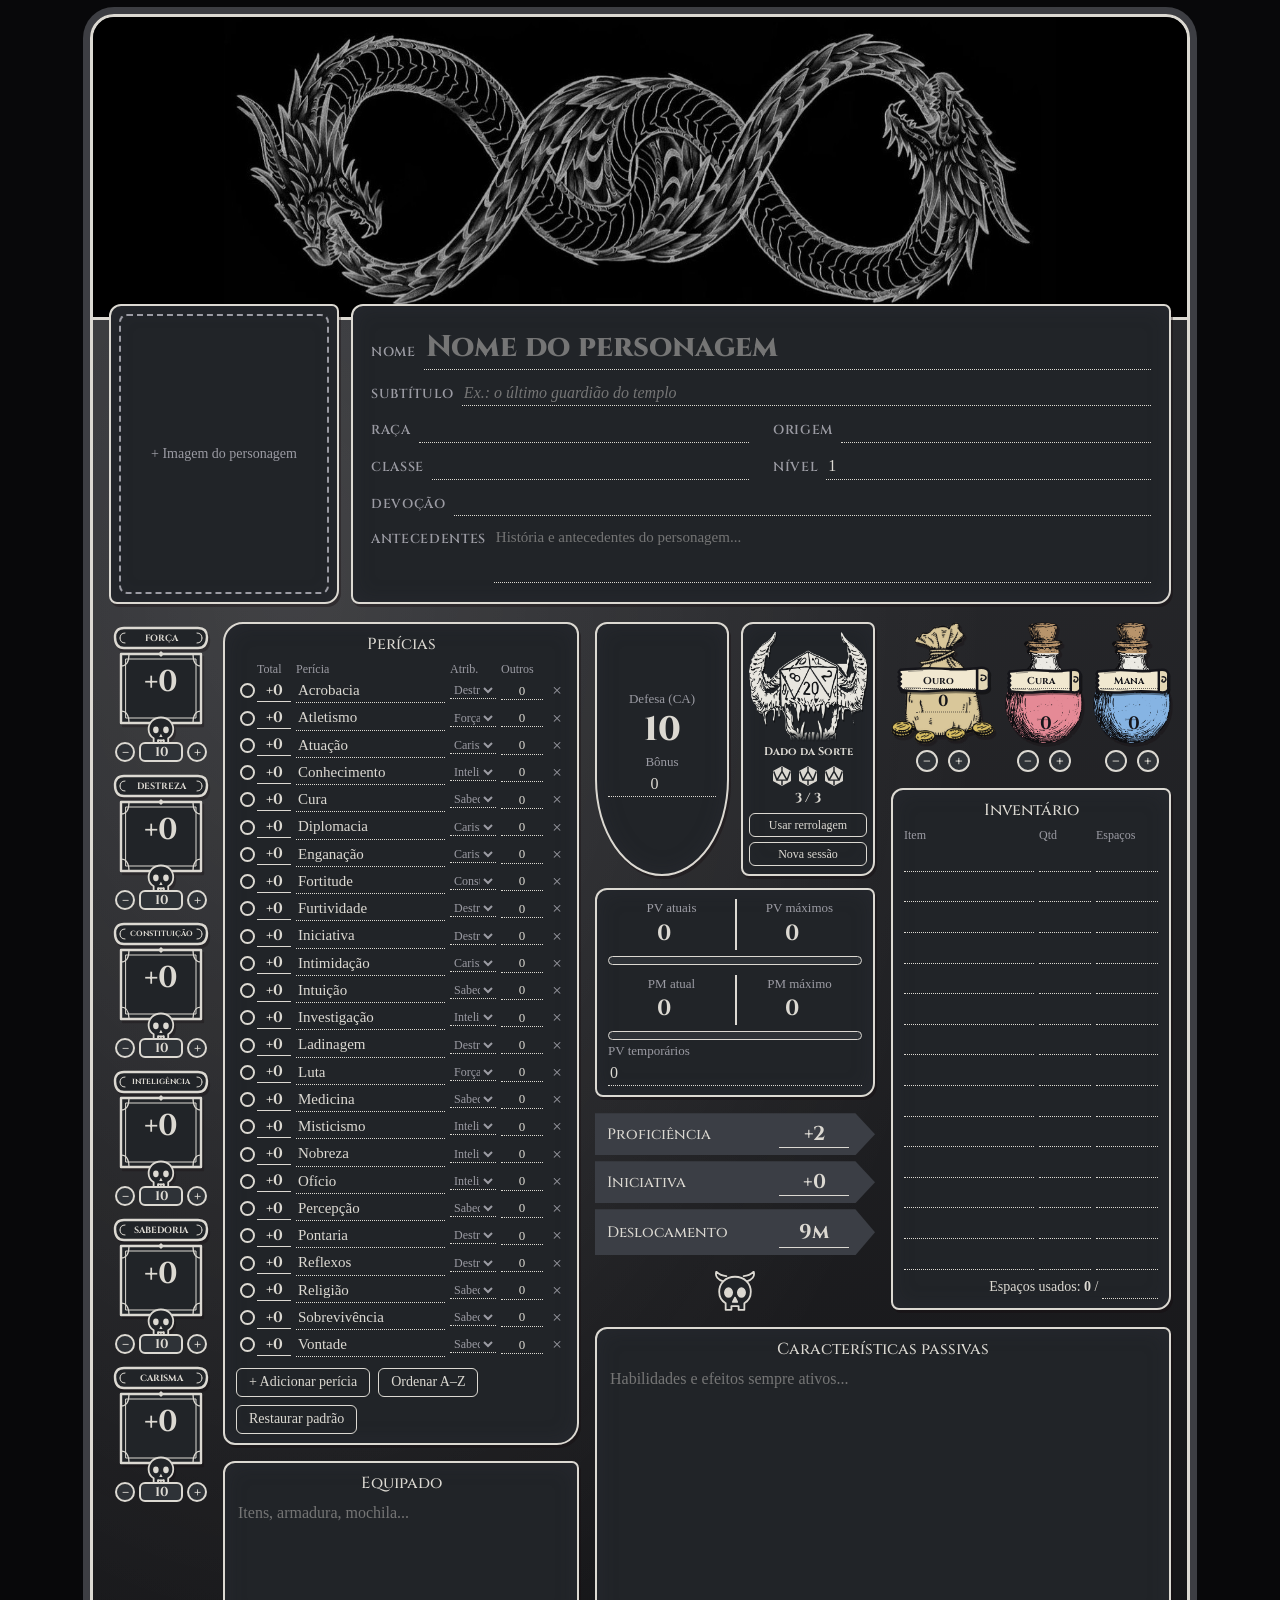
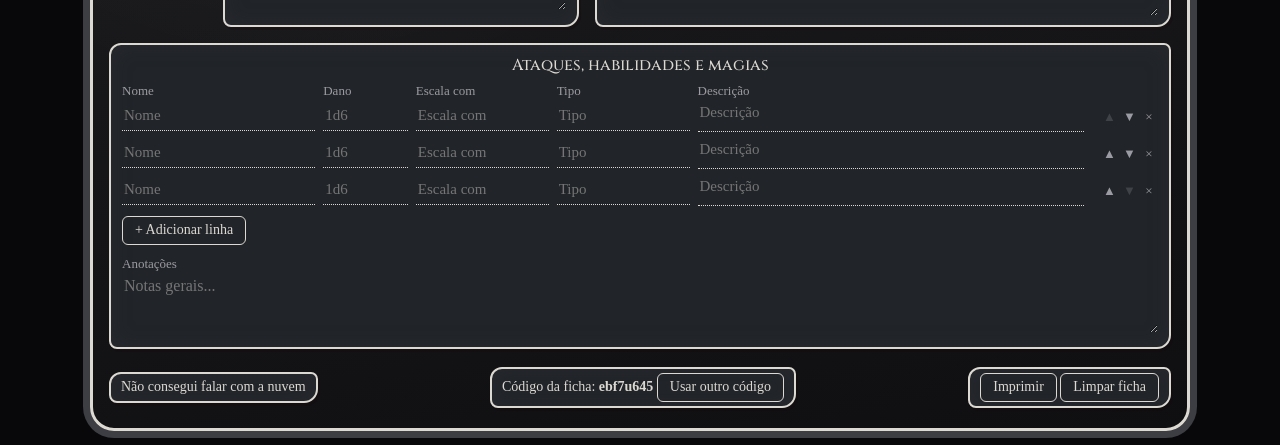
==== commit 80ef5eb6: "style: equalizar textos e posicionamento visual das pocoes com o frasco de dinheiro" ====
--- a/index.html
+++ b/index.html
@@ -44,12 +44,12 @@
   <div class="mr"><div class="mrt">
   <div class="col">
     <div class="vit">
-      <div class="vcol"><div class="box shield"><span class="l">Defesa</span><strong id="defesa">10</strong><span class="l">Bônus</span><input data-k="defesa_bonus" id="defesa_bonus" type="number" value="0"></div><div class="box dado"><img alt="" src="assets/img/d20-lucky.png"><div class="dt">Dado da Sorte</div><div class="pips" id="pips"></div><div class="dcnt" id="dcnt">3 / 3</div><input type="number" id="dado" data-k="dados_sorte_qtd" value="3" min="0" max="3" hidden aria-hidden="true"><div class="dbtn"><button type="button" id="dusar">Usar rerrolagem</button><button type="button" id="drec" title="Recarrega os 3 dados para uma nova sessão">Nova sessão</button></div></div></div>
+      <div class="vcol"><div class="box shield"><span class="l">Defesa (CA)</span><strong id="defesa">10</strong><span class="l">Bônus</span><input data-k="defesa_bonus" id="defesa_bonus" type="number" value="0"></div><div class="box dado"><img alt="" src="assets/img/d20-lucky.png"><div class="dt">Dado da Sorte</div><div class="pips" id="pips"></div><div class="dcnt" id="dcnt">3 / 3</div><input type="number" id="dado" data-k="dados_sorte_qtd" value="3" min="0" max="3" hidden aria-hidden="true"><div class="dbtn"><button type="button" id="dusar">Usar rerrolagem</button><button type="button" id="drec" title="Recarrega os 3 dados para uma nova sessão">Nova sessão</button></div></div></div>
       <div>
         <div class="box">
           <div class="book"><div><span class="l">PV atuais</span><input data-k="vida_atual" id="vida_atual" type="number" value="0"></div><div><span class="l">PV máximos</span><input data-k="vida_maxima" id="vida_maxima" type="number" value="0"></div></div>
           <div class="bar"><i id="bpv" style="background:var(--pv)"></i></div>
-          <div class="book"><div><span class="l">PM atuais</span><input data-k="mana_atual" id="mana_atual" type="number" value="0"></div><div><span class="l">PM máximos</span><input data-k="mana_maxima" id="mana_maxima" type="number" value="0"></div></div>
+          <div class="book"><div><span class="l">PM atual</span><input data-k="mana_atual" id="mana_atual" type="number" value="0"></div><div><span class="l">PM máximo</span><input data-k="mana_maxima" id="mana_maxima" type="number" value="0"></div></div>
           <div class="bar" style="margin-bottom:2px"><i id="bpm" style="background:var(--pm)"></i></div>
           <label><span class="l">PV temporários</span><input data-k="vida_temporaria" id="vida_temporaria" type="number" value="0"></label>
         </div>
@@ -64,7 +64,7 @@
       </div>
 
   <div class="col">
-    <div class="coins"><div class="vwrap"><div class="vessel pouch"><img alt="" src="assets/img/coin-pouch.png"><input class="cn" data-k="moeda_nome" value="Tibares (T$)" aria-label="Nome da moeda"><div class="num"><input data-k="moeda_qtd" id="moeda_qtd" type="number" min="0" value="0" aria-label="Quantidade"></div></div><div class="pm"><button type="button" class="sp" data-step="-1" data-t="moeda_qtd" aria-label="Diminuir">−</button><button type="button" class="sp" data-step="1" data-t="moeda_qtd" aria-label="Aumentar">+</button></div></div><div class="vwrap"><div class="vessel flask"><img alt="" src="assets/img/flask-cura.png"><input class="cn" data-k="pocao_cura_nome" value="Poção de cura" aria-label="Nome da poção"><div class="num"><input data-k="pocao_cura_qtd" id="pocao_cura_qtd" type="number" min="0" value="0" aria-label="Quantidade"></div></div><div class="pm"><button type="button" class="sp" data-step="-1" data-t="pocao_cura_qtd" aria-label="Diminuir">−</button><button type="button" class="sp" data-step="1" data-t="pocao_cura_qtd" aria-label="Aumentar">+</button></div></div><div class="vwrap"><div class="vessel flask"><img alt="" src="assets/img/flask-mana.png"><input class="cn" data-k="pocao_mana_nome" value="Poção de mana" aria-label="Nome da poção"><div class="num"><input data-k="pocao_mana_qtd" id="pocao_mana_qtd" type="number" min="0" value="0" aria-label="Quantidade"></div></div><div class="pm"><button type="button" class="sp" data-step="-1" data-t="pocao_mana_qtd" aria-label="Diminuir">−</button><button type="button" class="sp" data-step="1" data-t="pocao_mana_qtd" aria-label="Aumentar">+</button></div></div></div>
+    <div class="coins"><div class="vwrap"><div class="vessel pouch"><img alt="" src="assets/img/coin-pouch.png"><span class="cn" data-k="moeda_nome" aria-label="Nome da moeda">Ouro</span><div class="num"><input data-k="moeda_qtd" id="moeda_qtd" type="number" min="0" value="0" aria-label="Quantidade"></div></div><div class="pm"><button type="button" class="sp" data-step="-1" data-t="moeda_qtd" aria-label="Diminuir">−</button><button type="button" class="sp" data-step="1" data-t="moeda_qtd" aria-label="Aumentar">+</button></div></div><div class="vwrap"><div class="vessel flask"><img alt="" src="assets/img/flask-cura.png"><span class="cn" data-k="pocao_cura_nome" aria-label="Nome da poção">Cura</span><div class="num"><input data-k="pocao_cura_qtd" id="pocao_cura_qtd" type="number" min="0" value="0" aria-label="Quantidade"></div></div><div class="pm"><button type="button" class="sp" data-step="-1" data-t="pocao_cura_qtd" aria-label="Diminuir">−</button><button type="button" class="sp" data-step="1" data-t="pocao_cura_qtd" aria-label="Aumentar">+</button></div></div><div class="vwrap"><div class="vessel flask"><img alt="" src="assets/img/flask-mana.png"><span class="cn" data-k="pocao_mana_nome" aria-label="Nome da poção">Mana</span><div class="num"><input data-k="pocao_mana_qtd" id="pocao_mana_qtd" type="number" min="0" value="0" aria-label="Quantidade"></div></div><div class="pm"><button type="button" class="sp" data-step="-1" data-t="pocao_mana_qtd" aria-label="Diminuir">−</button><button type="button" class="sp" data-step="1" data-t="pocao_mana_qtd" aria-label="Aumentar">+</button></div></div></div>
     <div class="box"><h2>Inventário</h2><div class="inv hd"><span>Item</span><span>Qtd</span><span>Espaços</span></div><div id="inv"></div><div class="invt">Espaços usados: <b id="usado">0</b> / <input data-k="carga_maxima" id="carga_maxima" type="number" aria-label="Limite de espaços" style="width:56px;text-align:center"></div></div>
   </div>
   </div>
--- a/css/sheet.css
+++ b/css/sheet.css
@@ -819,15 +819,15 @@
 .vessel.pouch .cn {
   left: 11%;
   right: 19%;
-  top: 47%;
-  font-size: clamp(8px, 4.95cqw, 16px);
+  top: 43%;
+  font-size: clamp(10px, 4.95cqw, 16px);
 }
 
 .vessel.flask .cn {
   left: 9%;
   right: 17%;
-  top: 48.5%;
-  font-size: clamp(8px, 6.6cqw, 16px);
+  top: 43%;
+  font-size: clamp(10px, 4.95cqw, 16px);
 }
 
 .vessel.pouch .num {
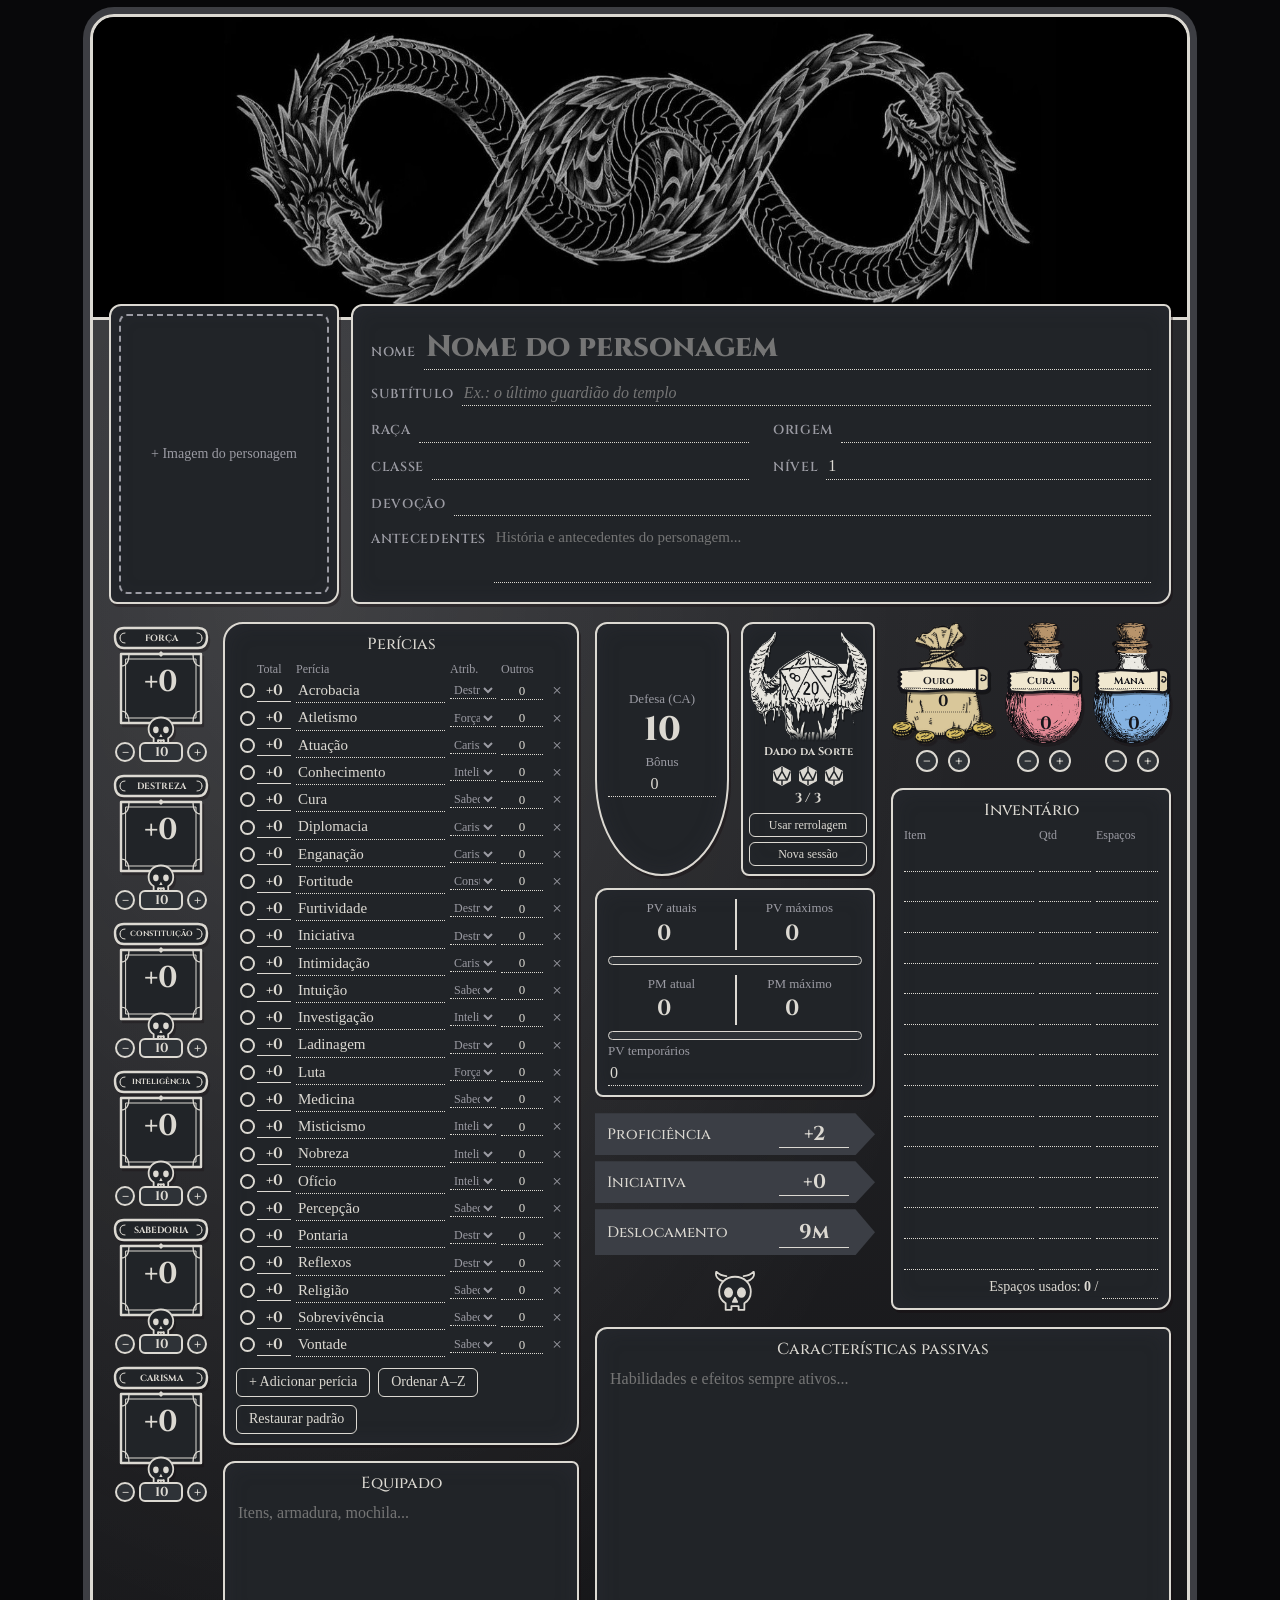
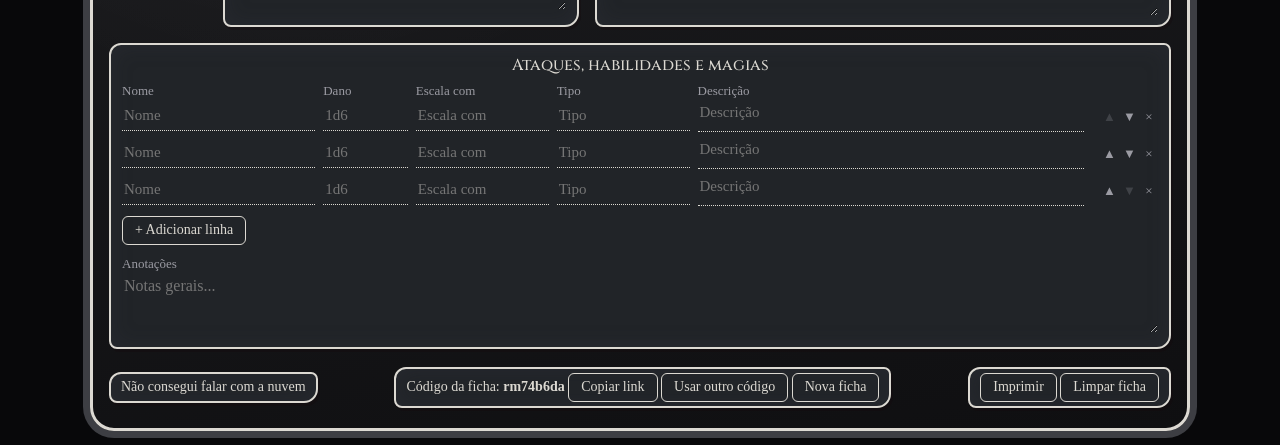
==== commit 4444840b: "fix: isolar armazenamento local e sincronizacao de fichas entre multiplas abas - Adiciona suporte a " ====
--- a/index.html
+++ b/index.html
@@ -81,7 +81,7 @@
   <datalist id="tip"><option value="Ataque"><option value="Truque"><option value="Magia preparada"></datalist>
 </div>
 
-<div class="foot"><span class="box" style="padding:4px 10px" id="cloud">Alterações são salvas neste navegador.</span><span class="box" id="codebox" style="padding:4px 10px">Código da ficha: <b id="code"></b> <button id="chcode">Usar outro código</button></span><span class="box" style="padding:4px 10px"><button id="print">Imprimir</button> <button id="clear">Limpar ficha</button></span></div>
+<div class="foot"><span class="box" style="padding:4px 10px" id="cloud">Alterações são salvas neste navegador.</span><span class="box" id="codebox" style="padding:4px 10px">Código da ficha: <b id="code"></b> <button type="button" id="copybtn" title="Copiar link desta ficha para abrir em outra aba ou enviar">Copiar link</button> <button type="button" id="chcode">Usar outro código</button> <button type="button" id="newcode" title="Criar uma nova ficha em branco">Nova ficha</button></span><span class="box" style="padding:4px 10px"><button id="print">Imprimir</button> <button id="clear">Limpar ficha</button></span></div>
 </div>
 
 <script src="js/config.js"></script>
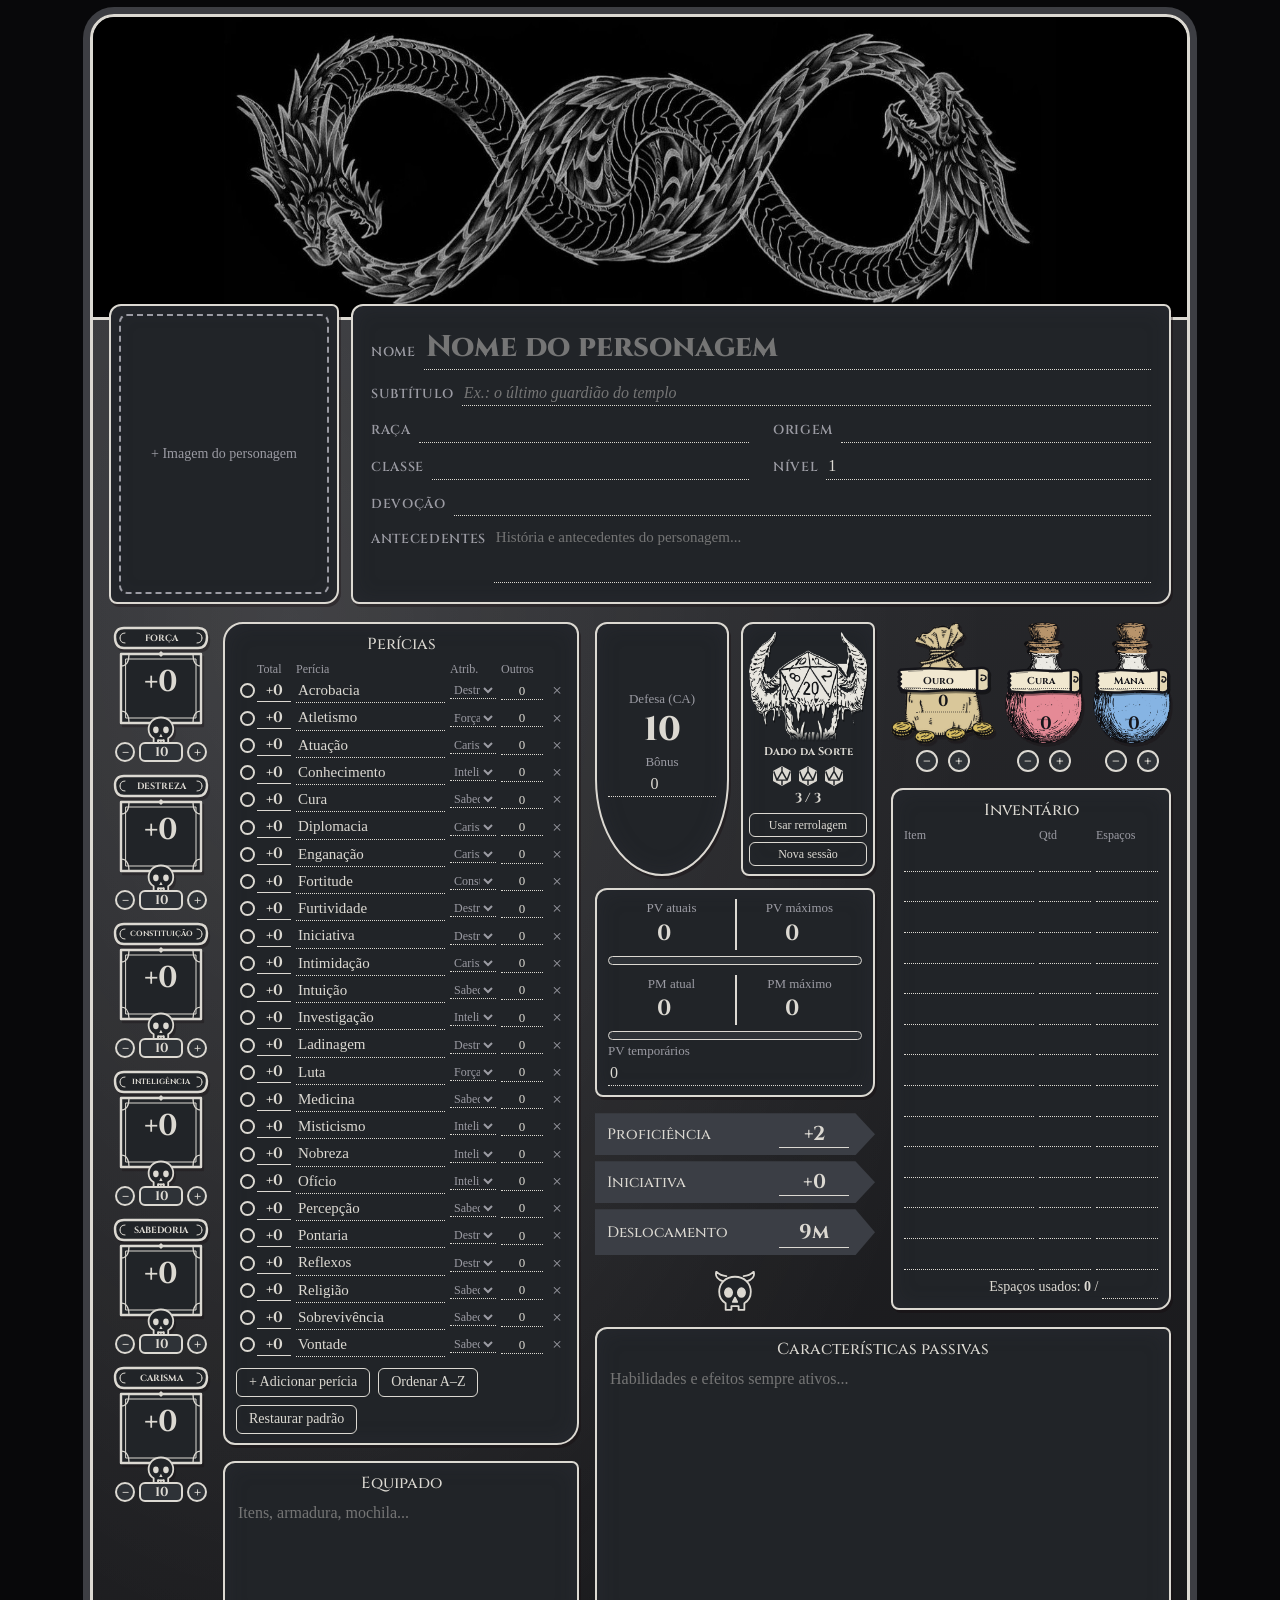
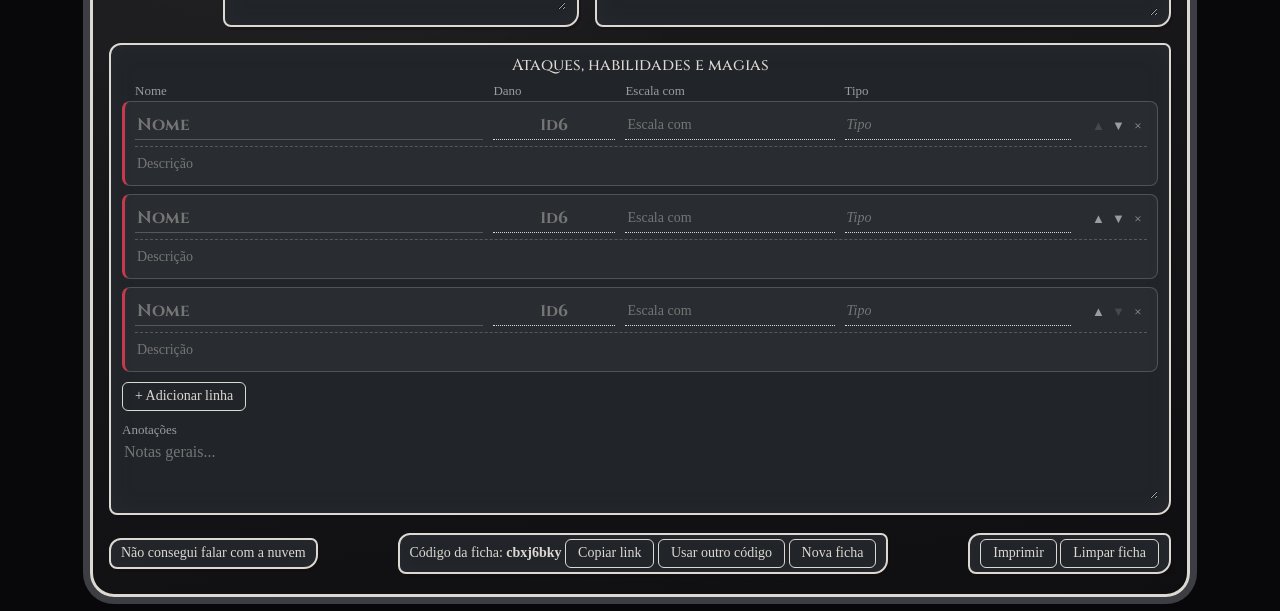
==== commit e10cb0e0: "style: reformular secao de habilidades para layout em cards com descricao expandida - Transforma lin" ====
--- a/index.html
+++ b/index.html
@@ -73,7 +73,7 @@
 </div>
 
 <div class="box abox"><h2>Ataques, habilidades e magias</h2>
-  <div class="hb hd"><span class="l">Nome</span><span class="l">Dano</span><span class="l">Escala com</span><span class="l">Tipo</span><span class="l">Descrição</span><span></span></div>
+  <div class="hb hd"><span class="l">Nome</span><span class="l">Dano</span><span class="l">Escala com</span><span class="l">Tipo</span><span></span></div>
   <div id="habs"></div>
   <div class="row2"><button type="button" id="addhb">+ Adicionar linha</button></div>
   <label style="display:block;margin-top:10px"><span class="l">Anotações</span><textarea data-k="anotacoes" placeholder="Notas gerais..." style="min-height:60px"></textarea></label>
--- a/css/sheet.css
+++ b/css/sheet.css
@@ -405,25 +405,31 @@
 @media (max-width: 900px) {
   .hb,
   .hb.hd {
-    grid-template-columns: 1fr 1fr 1fr 66px;
-  }
+    grid-template-columns: 0.7fr 1.3fr 0.9fr 66px;
+  }
+
+  .hb input[data-k^="hab_tipo_"],
+  .hb input[data-k^="ht"] {
+    grid-column: 3 / 5;
+  }
+
   .hb.hd {
     display: none;
   }
-  .hb {
-    padding-bottom: 8px;
-    border-bottom: 1px dashed var(--muted);
-  }
+
   .hb > :nth-child(1) {
     grid-column: 1 / 4;
     grid-row: 1;
   }
+
   .hb > .ac {
     grid-column: 4;
     grid-row: 1;
   }
+
   .hb > .hx {
-    grid-column: 1 / 4;
+    grid-column: 1 / -1;
+    grid-row: auto;
   }
 }
 
@@ -982,14 +988,15 @@
 .hb,
 .hb.hd {
   display: grid;
-  grid-template-columns: 1.6fr 0.7fr 1.1fr 1.1fr 3.2fr 66px;
-  gap: 8px;
-  margin-bottom: 6px;
+  grid-template-columns: 2fr 0.7fr 1.2fr 1.3fr 66px;
+  gap: 4px 10px;
+  margin-bottom: 8px;
   align-items: start;
 }
 
 .hb.hd {
   margin-bottom: 2px;
+  padding: 0 11px 0 13px;
 }
 
 .hb input {
@@ -1027,6 +1034,58 @@
   font-size: 15px;
   line-height: 1.3;
   padding: 2px;
+}
+
+.hb:not(.hd) {
+  background: rgba(255, 255, 255, 0.04);
+  border: 1px solid rgba(155, 155, 163, 0.35);
+  border-left: 3px solid var(--pv);
+  border-radius: 8px;
+  padding: 8px 10px 8px 10px;
+}
+
+.hb > .ac {
+  grid-column: 5;
+  grid-row: 1;
+}
+
+.hb > .hx {
+  grid-column: 1 / -1;
+  grid-row: 2;
+  margin-top: 2px;
+  padding: 7px 2px 2px;
+  border-bottom: 0;
+  border-top: 1px dashed rgba(155, 155, 163, 0.4);
+  font-size: 14px;
+  line-height: 1.45;
+  color: #c9c6bf;
+}
+
+.hb input[data-k^="hab_nome_"],
+.hb input[data-k^="hn"] {
+  font: 700 17px Cinzel, Georgia, serif;
+  border-bottom-style: solid;
+  border-bottom-color: rgba(155, 155, 163, 0.4);
+}
+
+.hb input[data-k^="hab_dano_"],
+.hb input[data-k^="hd"] {
+  text-align: center;
+  font: 700 16px Cinzel, Georgia, serif;
+  color: var(--pv);
+}
+
+.hb input[data-k^="hab_escala_"],
+.hb input[data-k^="hs"],
+.hb input[data-k^="hab_tipo_"],
+.hb input[data-k^="ht"] {
+  font-size: 14px;
+  color: var(--muted);
+}
+
+.hb input[data-k^="hab_tipo_"],
+.hb input[data-k^="ht"] {
+  font-style: italic;
 }
 
 .col > .fill {
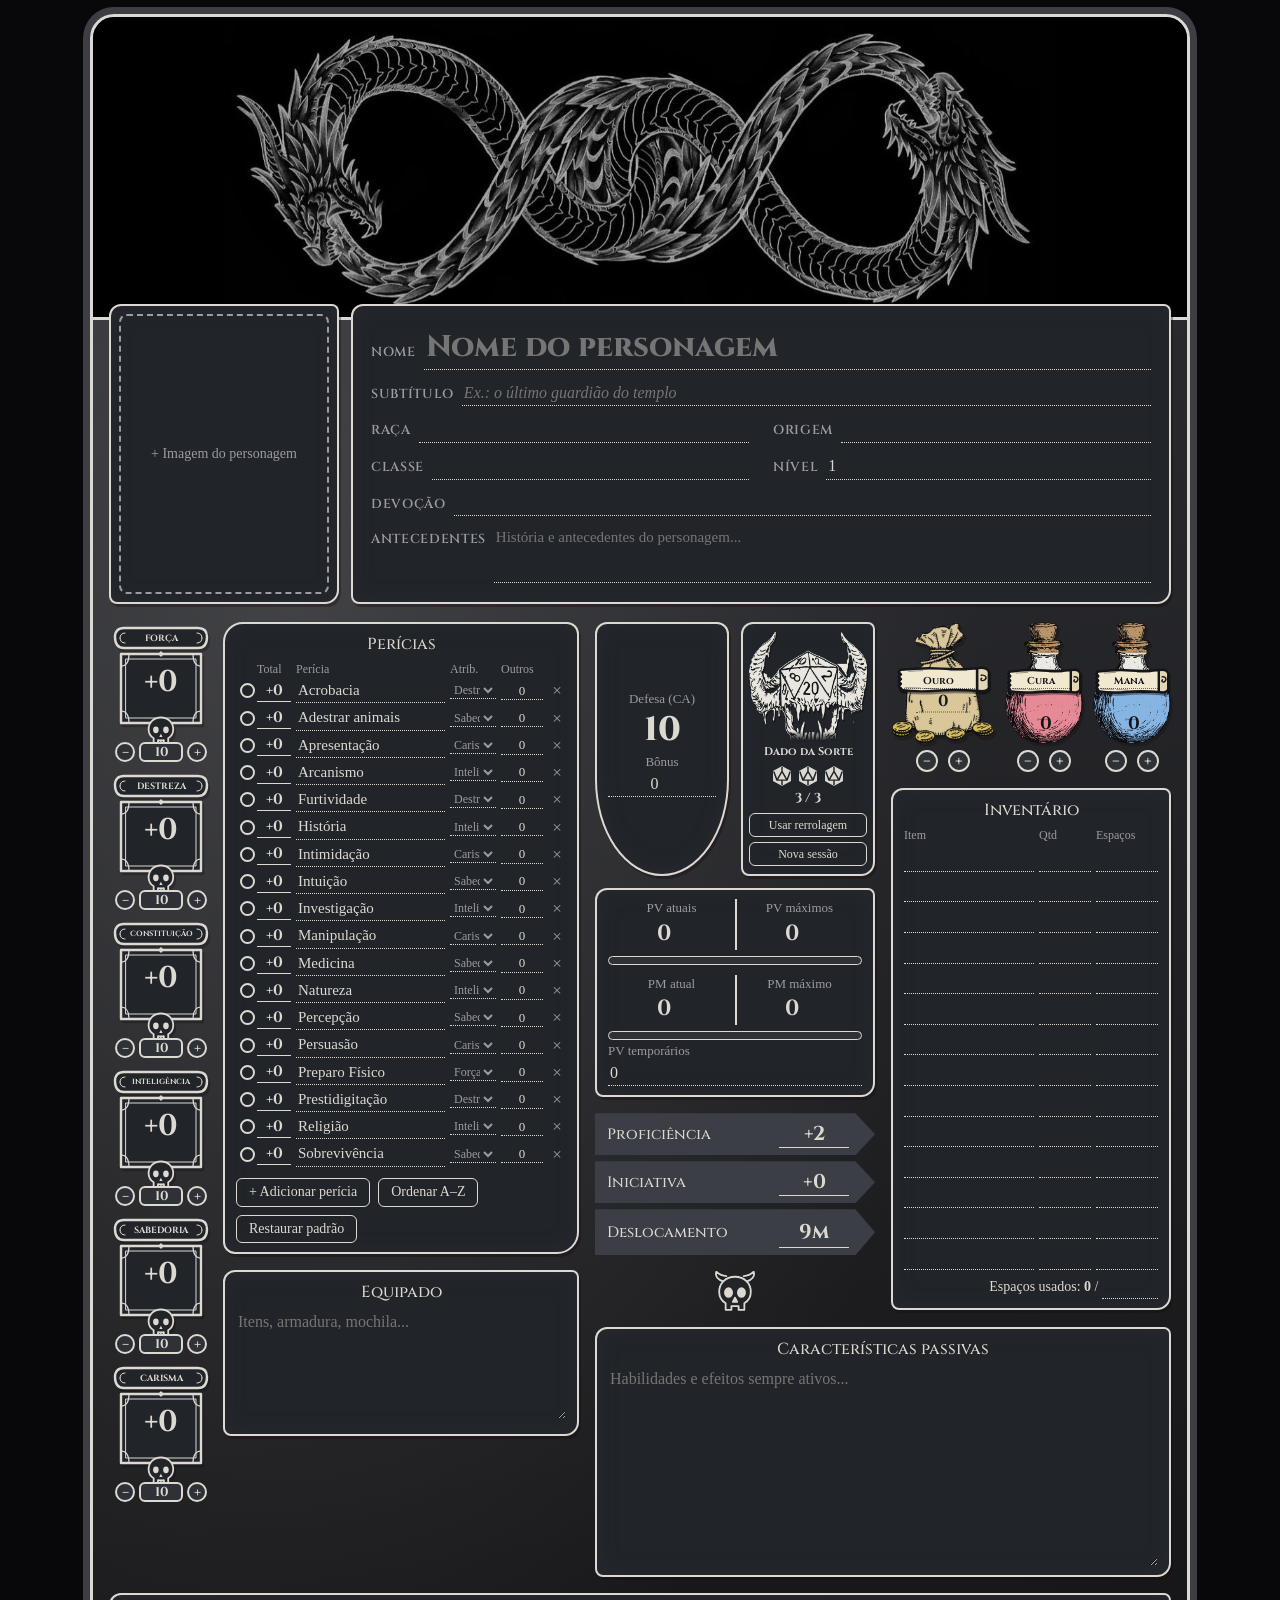
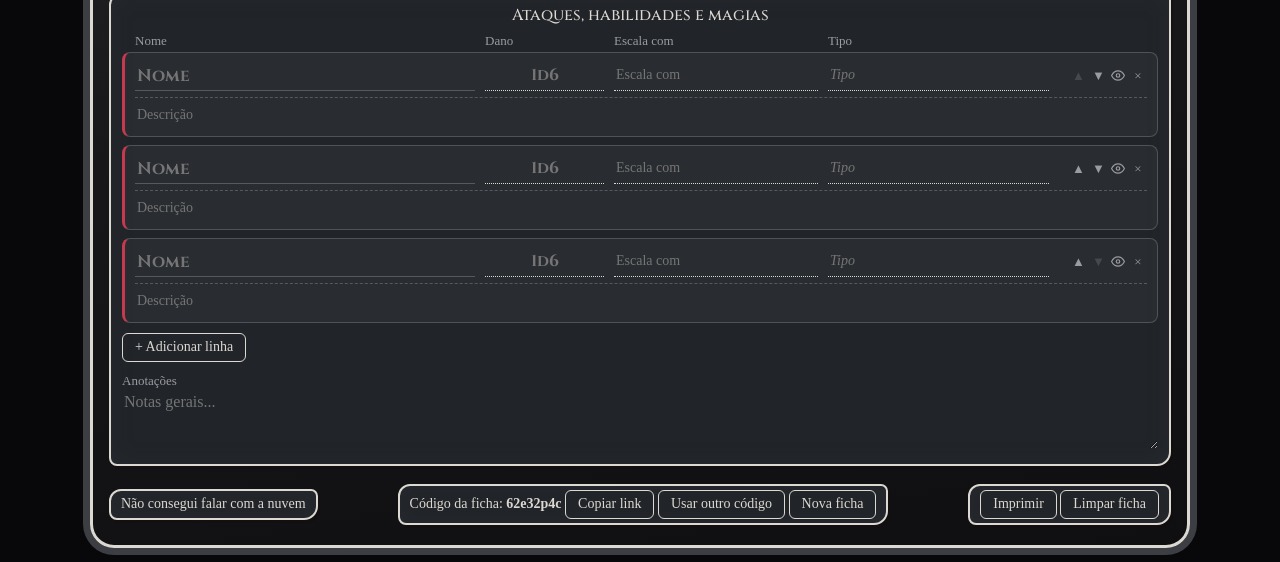
==== commit 28da18ac: "feat: migrar pericias para padrao BG3/D&D 5e e corrigir isolamento mestre/jogador" ====
--- a/index.html
+++ b/index.html
@@ -10,7 +10,7 @@
 <link rel="stylesheet" href="css/sheet.css">
 </head>
 <body>
-<div class="mbar" id="mbar" hidden><span id="mtxt"></span><button type="button" id="mtog"></button></div>
+<div class="mbar" id="mbar" hidden><span id="mtxt"></span><div style="display:flex;gap:8px;align-items:center"><button type="button" id="mtog"></button><a href="mestre.html" id="mback" style="padding:4px 10px;text-decoration:none;background:var(--paper);border:1.5px solid var(--ink);border-radius:6px;font-family:Cinzel,serif;font-size:13px;color:var(--ink);cursor:pointer">Mesa do mestre</a></div></div>
 <div class="sheet" id="sheet">
 <div class="dragon"><img alt="Dois dragões em forma de infinito" src="assets/img/dragon-banner.jpg"></div>
 
--- a/css/sheet.css
+++ b/css/sheet.css
@@ -405,7 +405,7 @@
 @media (max-width: 900px) {
   .hb,
   .hb.hd {
-    grid-template-columns: 0.7fr 1.3fr 0.9fr 66px;
+    grid-template-columns: 0.7fr 1.3fr 0.9fr 88px;
   }
 
   .hb input[data-k^="hab_tipo_"],
@@ -988,7 +988,7 @@
 .hb,
 .hb.hd {
   display: grid;
-  grid-template-columns: 2fr 0.7fr 1.2fr 1.3fr 66px;
+  grid-template-columns: 2fr 0.7fr 1.2fr 1.3fr 88px;
   gap: 4px 10px;
   margin-bottom: 8px;
   align-items: start;
@@ -1024,6 +1024,28 @@
 .ac .x:disabled {
   opacity: 0.25;
   cursor: default;
+}
+
+.ac button.eye-btn {
+  display: inline-flex;
+  align-items: center;
+  justify-content: center;
+  padding: 0 2px;
+}
+
+.ac button.eye-btn svg {
+  display: block;
+  stroke: var(--muted);
+  transition: stroke 0.15s ease;
+}
+
+.ac button.eye-btn:hover svg {
+  stroke: var(--ink);
+}
+
+.hb.collapsed > .hx,
+.hb > .hx[hidden] {
+  display: none !important;
 }
 
 .hx {
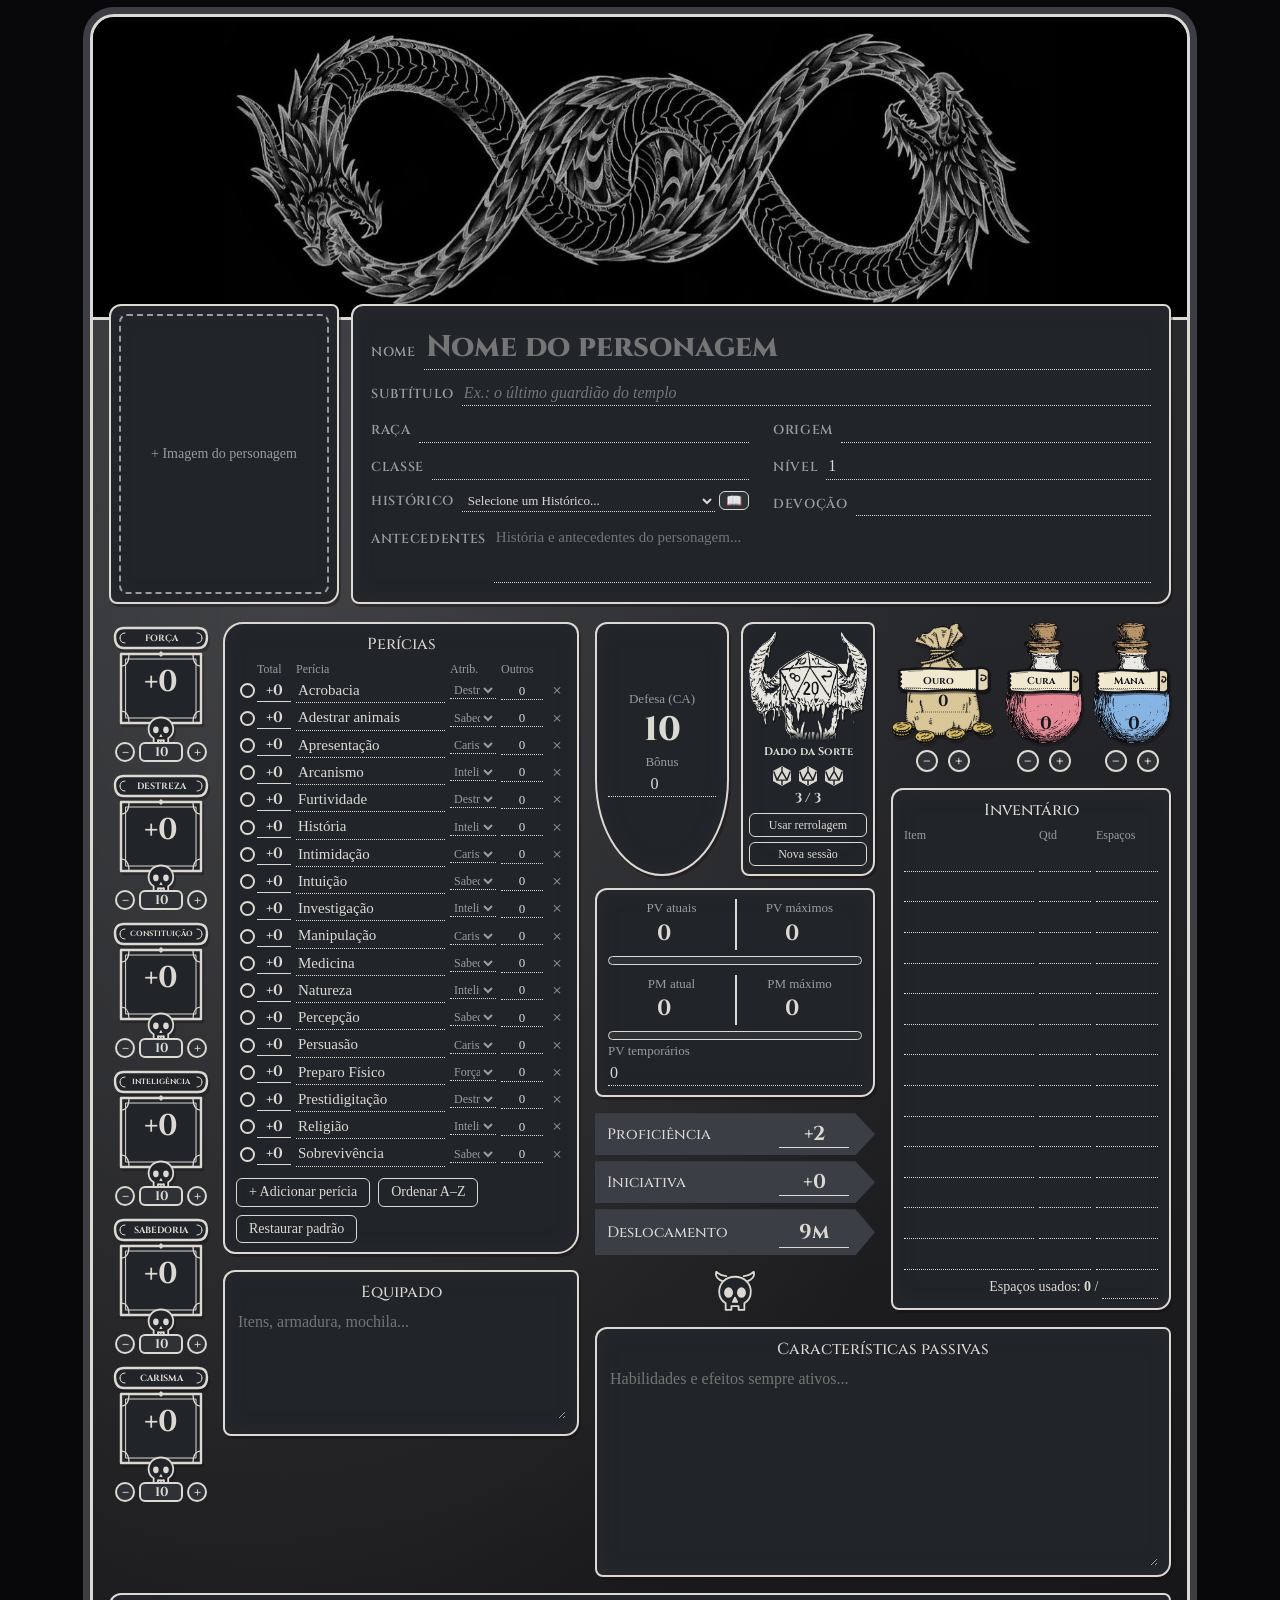
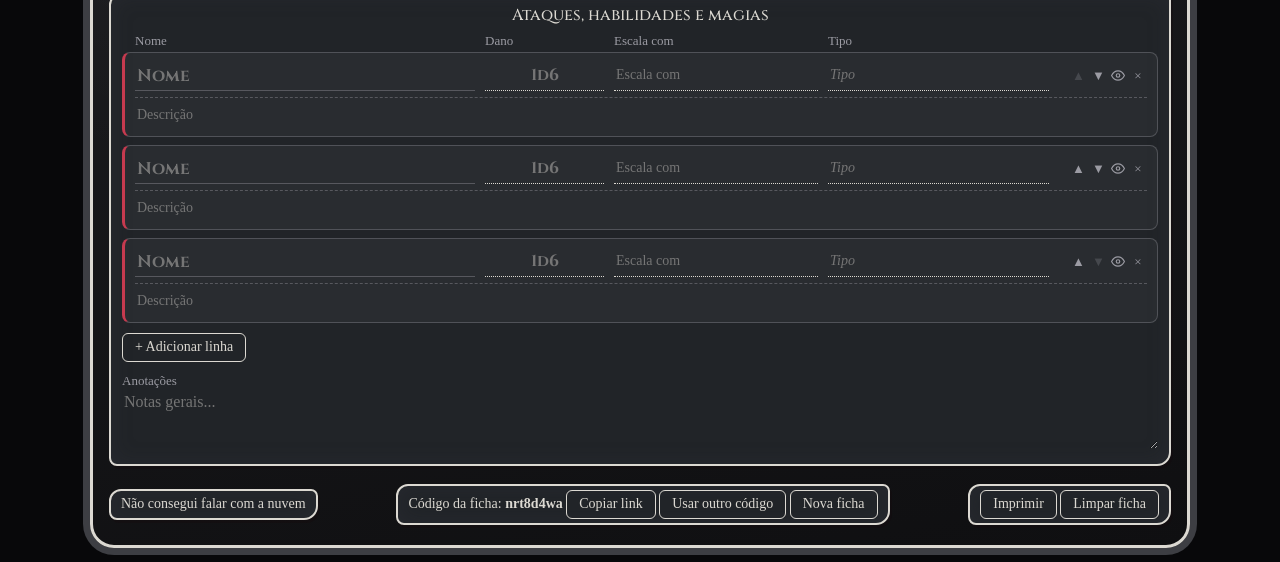
==== commit bcec5f5d: "feat(historicos): adiciona sistema de historicos oficiais BG3 e D&D 5e com proficiencias automaticas" ====
--- a/index.html
+++ b/index.html
@@ -27,7 +27,16 @@
     <label class="ir"><span class="il">Origem</span><input data-k="origem"></label>
     <label class="ir"><span class="il">Classe</span><input data-k="classe"></label>
     <label class="ir"><span class="il">Nível</span><input data-k="nivel" id="nivel" type="number" min="1" max="20" value="1"></label>
-    <label class="ir full"><span class="il">Devoção</span><input data-k="devocao"></label>
+    <label class="ir hist-wrap">
+      <span class="il">Histórico</span>
+      <span class="hist-field-group">
+        <select data-k="historico" id="historico" aria-label="Histórico do personagem">
+          <option value="">Selecione...</option>
+        </select>
+        <button type="button" id="btn_modal_hist" class="btn-hist-info" title="Ver detalhes dos históricos (BG3 / D&D 5e)" aria-label="Ver detalhes dos históricos">📖</button>
+      </span>
+    </label>
+    <label class="ir"><span class="il">Devoção</span><input data-k="devocao"></label>
     <label class="ir full bg"><span class="il">Antecedentes</span><textarea class="hx" rows="2" data-k="antecedentes" placeholder="História e antecedentes do personagem..."></textarea></label>
   </div>
 </div>
@@ -84,6 +93,20 @@
 <div class="foot"><span class="box" style="padding:4px 10px" id="cloud">Alterações são salvas neste navegador.</span><span class="box" id="codebox" style="padding:4px 10px">Código da ficha: <b id="code"></b> <button type="button" id="copybtn" title="Copiar link desta ficha para abrir em outra aba ou enviar">Copiar link</button> <button type="button" id="chcode">Usar outro código</button> <button type="button" id="newcode" title="Criar uma nova ficha em branco">Nova ficha</button></span><span class="box" style="padding:4px 10px"><button id="print">Imprimir</button> <button id="clear">Limpar ficha</button></span></div>
 </div>
 
+<!-- Modal de Detalhes dos Históricos (Baldur's Gate 3 & D&D 5e) -->
+<div id="modal_hist" class="modal-backdrop" hidden aria-hidden="true" role="dialog" aria-modal="true" aria-labelledby="modal_hist_title">
+  <div class="modal-card">
+    <div class="modal-header">
+      <h3 id="modal_hist_title">Históricos de Baldur's Gate 3 & D&D 5e</h3>
+      <button type="button" class="modal-close" id="btn_close_modal_hist" aria-label="Fechar modal">&times;</button>
+    </div>
+    <div class="modal-search-box">
+      <input type="text" id="modal_hist_search" placeholder="Buscar por histórico ou perícia (ex: Acólito, Furtividade)..." aria-label="Buscar histórico">
+    </div>
+    <div class="modal-body" id="modal_hist_list"></div>
+  </div>
+</div>
+
 <script src="js/config.js"></script>
 <script src="js/calculations.js"></script>
 <script src="js/storage.js"></script>
--- a/css/sheet.css
+++ b/css/sheet.css
@@ -1271,3 +1271,255 @@
 .ir.bg .hx {
   min-height: 56px;
 }
+
+/* ==========================================================================
+   Histórico (Background - Baldur's Gate 3 / D&D 5e) & Modal
+   ========================================================================== */
+
+.hist-field-group {
+  display: flex;
+  align-items: center;
+  gap: 4px;
+  flex: 1;
+  min-width: 0;
+}
+
+.hist-field-group select {
+  flex: 1;
+  min-width: 0;
+  background: transparent;
+  border: 0;
+  border-bottom: 1px dotted var(--ink);
+  color: var(--ink);
+  font: inherit;
+  font-size: 13px;
+  padding: 2px 2px;
+  cursor: pointer;
+}
+
+.hist-field-group select:focus-visible {
+  outline: 2px solid var(--pm);
+  outline-offset: 1px;
+  background: rgba(255, 255, 255, 0.08);
+}
+
+.btn-hist-info {
+  background: var(--paper2);
+  border: 1.5px solid var(--ink);
+  border-radius: 6px;
+  padding: 2px 6px;
+  font-size: 13px;
+  cursor: pointer;
+  line-height: 1;
+  color: var(--ink);
+  display: inline-flex;
+  align-items: center;
+  justify-content: center;
+  transition: transform 0.15s ease, background 0.15s ease;
+  flex-shrink: 0;
+}
+
+.btn-hist-info:hover {
+  transform: scale(1.08);
+  background: var(--paper);
+}
+
+/* Modal de Históricos */
+.modal-backdrop {
+  position: fixed;
+  inset: 0;
+  width: 100%;
+  height: 100%;
+  background: rgba(10, 8, 12, 0.78);
+  backdrop-filter: blur(4px);
+  -webkit-backdrop-filter: blur(4px);
+  z-index: 9999;
+  display: flex;
+  align-items: center;
+  justify-content: center;
+  padding: 16px;
+  box-sizing: border-box;
+}
+
+.modal-backdrop[hidden] {
+  display: none !important;
+}
+
+.modal-card {
+  background: var(--paper);
+  color: var(--ink);
+  border: 3px solid var(--ink);
+  border-radius: 14px 8px 16px 10px;
+  max-width: 680px;
+  width: 100%;
+  max-height: 85vh;
+  display: flex;
+  flex-direction: column;
+  box-shadow: 0 16px 40px rgba(0, 0, 0, 0.6), inset 0 0 30px rgba(60, 60, 72, 0.25);
+  overflow: hidden;
+  animation: modalEnter 0.22s cubic-bezier(0.16, 1, 0.3, 1);
+}
+
+@keyframes modalEnter {
+  from {
+    opacity: 0;
+    transform: scale(0.96) translateY(8px);
+  }
+  to {
+    opacity: 1;
+    transform: scale(1) translateY(0);
+  }
+}
+
+.modal-header {
+  display: flex;
+  align-items: center;
+  justify-content: space-between;
+  padding: 12px 18px;
+  border-bottom: 2px solid var(--ink);
+  background: rgba(0, 0, 0, 0.05);
+}
+
+.modal-header h3 {
+  font: 700 17px Cinzel, Georgia, serif;
+  margin: 0;
+  color: var(--ink);
+}
+
+.modal-close {
+  background: none;
+  border: none;
+  font-size: 26px;
+  color: var(--ink);
+  cursor: pointer;
+  line-height: 1;
+  padding: 0 6px;
+  border-radius: 4px;
+}
+
+.modal-close:hover {
+  background: rgba(0, 0, 0, 0.1);
+}
+
+.modal-search-box {
+  padding: 8px 18px;
+  border-bottom: 1px dotted var(--ink);
+  background: rgba(0, 0, 0, 0.02);
+}
+
+.modal-search-box input {
+  background: var(--paper2);
+  border: 1.5px solid var(--ink);
+  border-radius: 6px;
+  padding: 6px 10px;
+  font-size: 13px;
+  color: var(--ink);
+  box-sizing: border-box;
+  width: 100%;
+}
+
+.modal-body {
+  padding: 14px 18px;
+  overflow-y: auto;
+  display: flex;
+  flex-direction: column;
+  gap: 10px;
+  flex: 1;
+}
+
+.hist-card {
+  background: var(--paper2);
+  border: 2px solid var(--ink);
+  border-radius: 8px;
+  padding: 10px 14px;
+  display: flex;
+  flex-direction: column;
+  gap: 5px;
+  transition: border-color 0.15s, box-shadow 0.15s;
+}
+
+.hist-card:hover {
+  box-shadow: 0 3px 8px rgba(0, 0, 0, 0.15);
+}
+
+.hist-card.active {
+  border-color: #2b7a4b;
+  background: rgba(43, 122, 75, 0.08);
+  box-shadow: inset 0 0 10px rgba(43, 122, 75, 0.15);
+}
+
+.hist-card-top {
+  display: flex;
+  align-items: center;
+  justify-content: space-between;
+  flex-wrap: wrap;
+  gap: 6px;
+}
+
+.hist-card-title {
+  font: 700 15px Cinzel, Georgia, serif;
+  color: var(--ink);
+  display: flex;
+  align-items: baseline;
+  gap: 6px;
+  margin: 0;
+}
+
+.hist-card-en {
+  font-size: 12px;
+  font-style: italic;
+  color: var(--muted);
+  font-weight: normal;
+}
+
+.hist-badge-row {
+  display: flex;
+  align-items: center;
+  gap: 6px;
+  flex-wrap: wrap;
+}
+
+.hist-badge {
+  background: rgba(138, 38, 48, 0.12);
+  border: 1px solid var(--ink);
+  border-radius: 12px;
+  padding: 1px 7px;
+  font-size: 11px;
+  font-weight: 600;
+  text-transform: uppercase;
+  letter-spacing: 0.04em;
+  color: var(--ink);
+}
+
+.hist-card-desc {
+  font-size: 13px;
+  line-height: 1.35;
+  color: var(--ink);
+  opacity: 0.9;
+  margin: 2px 0 0;
+}
+
+.btn-select-hist {
+  align-self: flex-start;
+  margin-top: 4px;
+  background: var(--paper);
+  border: 1.5px solid var(--ink);
+  border-radius: 6px;
+  padding: 4px 10px;
+  font: 600 11.5px Cinzel, Georgia, serif;
+  color: var(--ink);
+  cursor: pointer;
+  transition: background 0.15s, color 0.15s;
+}
+
+.btn-select-hist:hover {
+  background: var(--ink);
+  color: var(--paper);
+}
+
+.btn-select-hist.selected {
+  background: #2b7a4b;
+  border-color: #2b7a4b;
+  color: #fff;
+  cursor: default;
+}
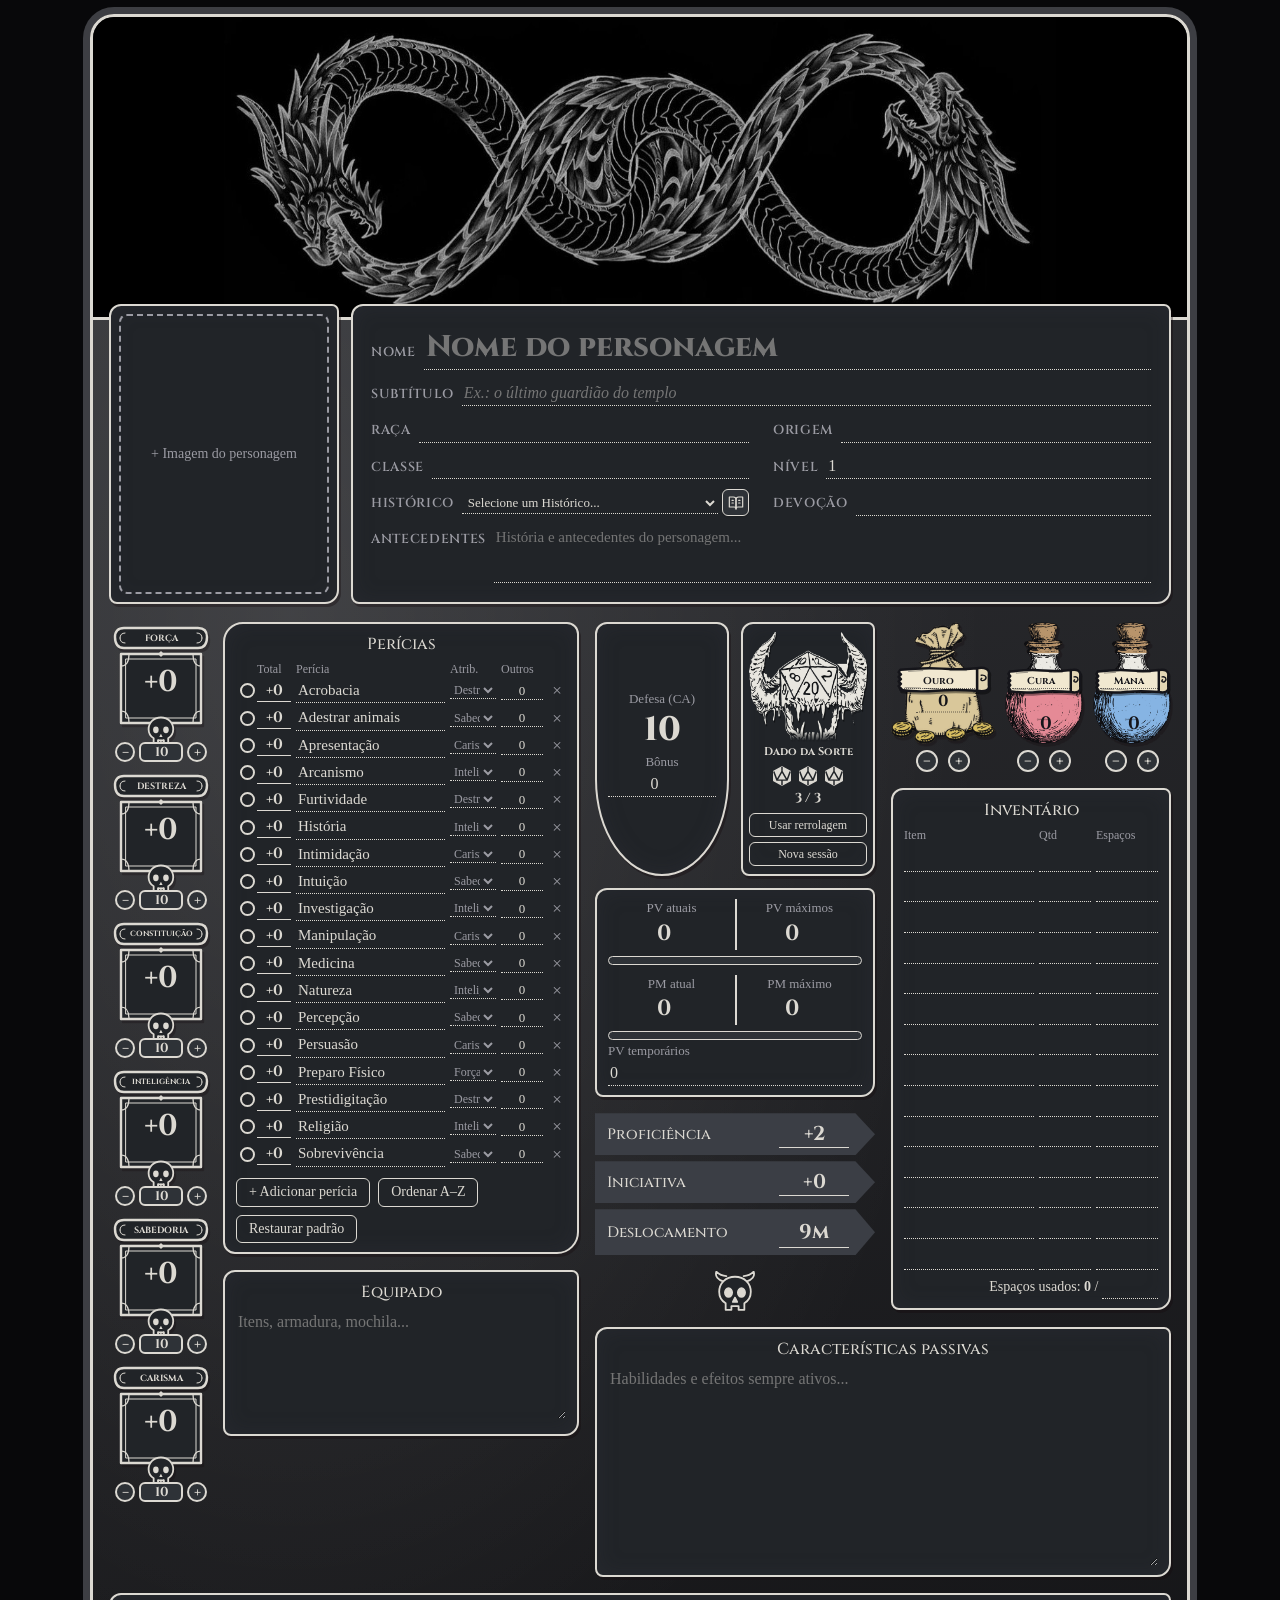
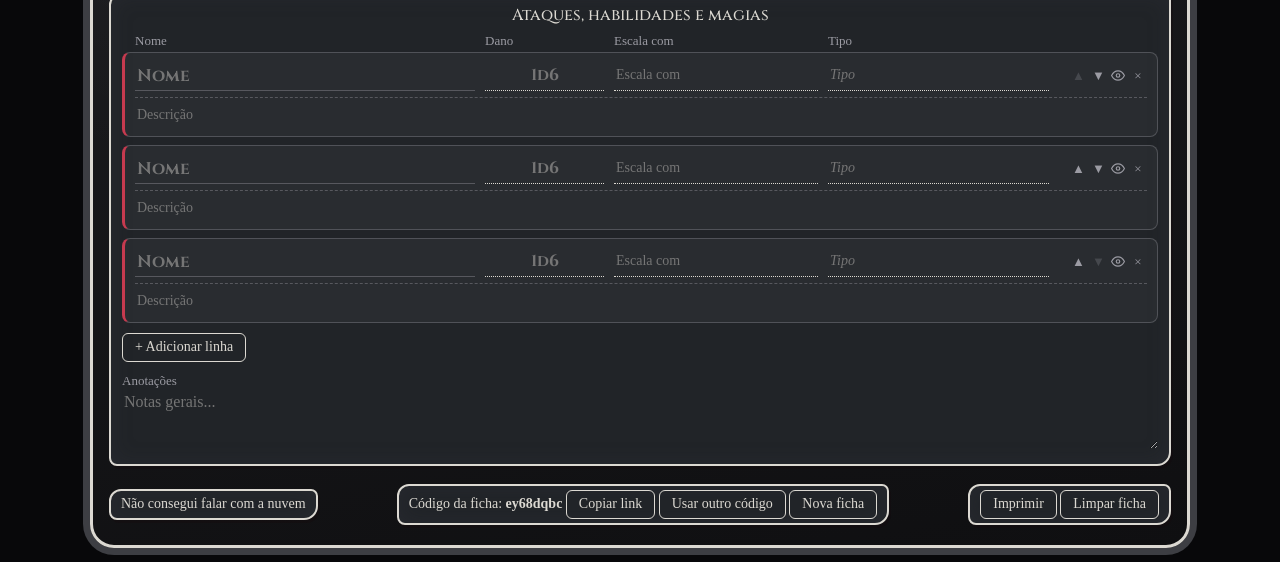
==== commit 3b53430a: "style(historico): substitui emoji por icone vetorial medieval tematico no botao do modal" ====
--- a/index.html
+++ b/index.html
@@ -33,7 +33,16 @@
         <select data-k="historico" id="historico" aria-label="Histórico do personagem">
           <option value="">Selecione...</option>
         </select>
-        <button type="button" id="btn_modal_hist" class="btn-hist-info" title="Ver detalhes dos históricos (BG3 / D&D 5e)" aria-label="Ver detalhes dos históricos">📖</button>
+        <button type="button" id="btn_modal_hist" class="btn-hist-info" title="Ver catálogo de históricos (BG3 / D&D 5e)" aria-label="Ver catálogo de históricos">
+          <svg viewBox="0 0 24 24" width="16" height="16" fill="none" stroke="currentColor" stroke-width="1.8" stroke-linecap="round" stroke-linejoin="round" aria-hidden="true">
+            <path d="M2 3h6a4 4 0 0 1 4 4v14a3 3 0 0 0-3-3H2z"/>
+            <path d="M22 3h-6a4 4 0 0 0-4 4v14a3 3 0 0 1 3-3h7z"/>
+            <line x1="6" y1="8" x2="8" y2="8"/>
+            <line x1="6" y1="12" x2="8" y2="12"/>
+            <line x1="16" y1="8" x2="18" y2="8"/>
+            <line x1="16" y1="12" x2="18" y2="12"/>
+          </svg>
+        </button>
       </span>
     </label>
     <label class="ir"><span class="il">Devoção</span><input data-k="devocao"></label>
--- a/css/sheet.css
+++ b/css/sheet.css
@@ -1307,21 +1307,35 @@
   background: var(--paper2);
   border: 1.5px solid var(--ink);
   border-radius: 6px;
-  padding: 2px 6px;
-  font-size: 13px;
+  width: 27px;
+  height: 27px;
+  padding: 0;
   cursor: pointer;
   line-height: 1;
   color: var(--ink);
   display: inline-flex;
   align-items: center;
   justify-content: center;
-  transition: transform 0.15s ease, background 0.15s ease;
+  transition: all 0.15s ease;
   flex-shrink: 0;
+  box-shadow: 0 1px 2px rgba(0, 0, 0, 0.15);
 }
 
 .btn-hist-info:hover {
-  transform: scale(1.08);
-  background: var(--paper);
+  background: var(--ink);
+  color: var(--paper);
+  transform: translateY(-1px);
+  box-shadow: 0 3px 6px rgba(0, 0, 0, 0.25);
+}
+
+.btn-hist-info:active {
+  transform: translateY(0);
+}
+
+.btn-hist-info svg {
+  display: block;
+  pointer-events: none;
+  stroke: currentColor;
 }
 
 /* Modal de Históricos */
